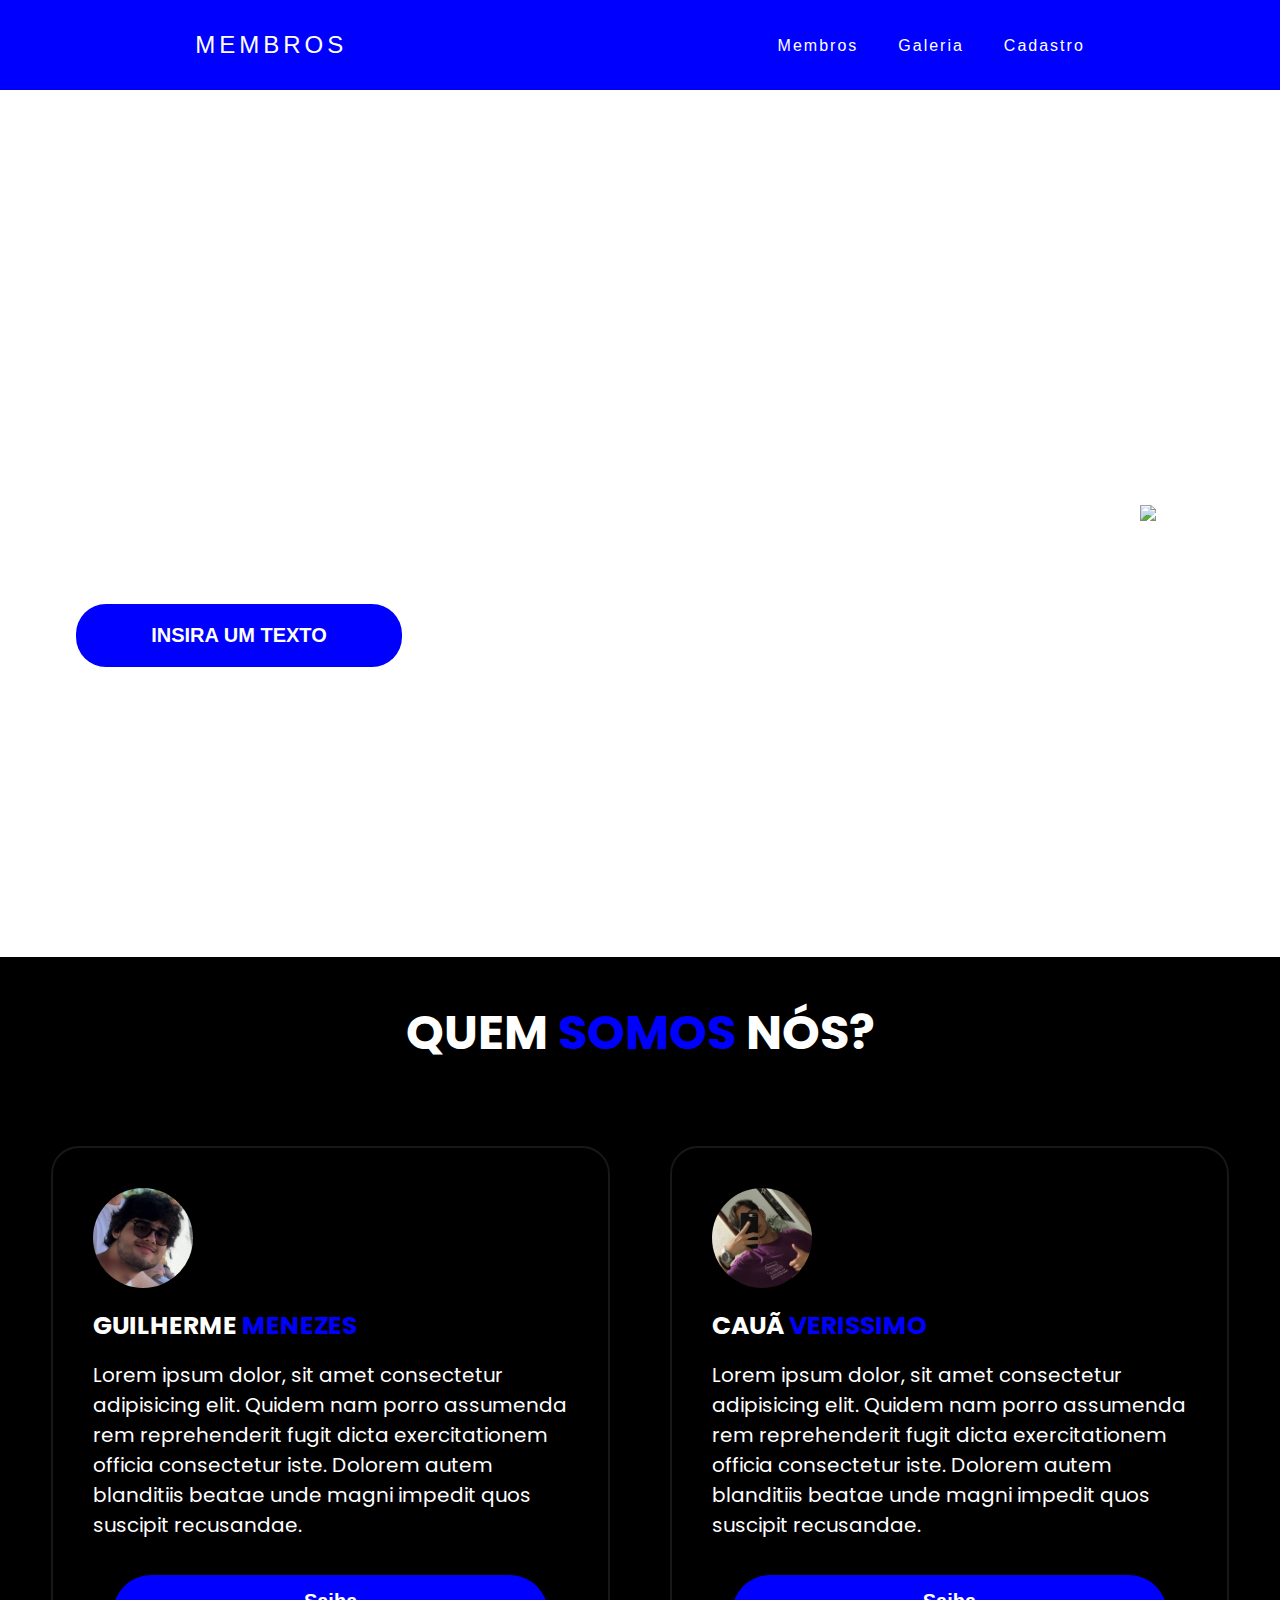
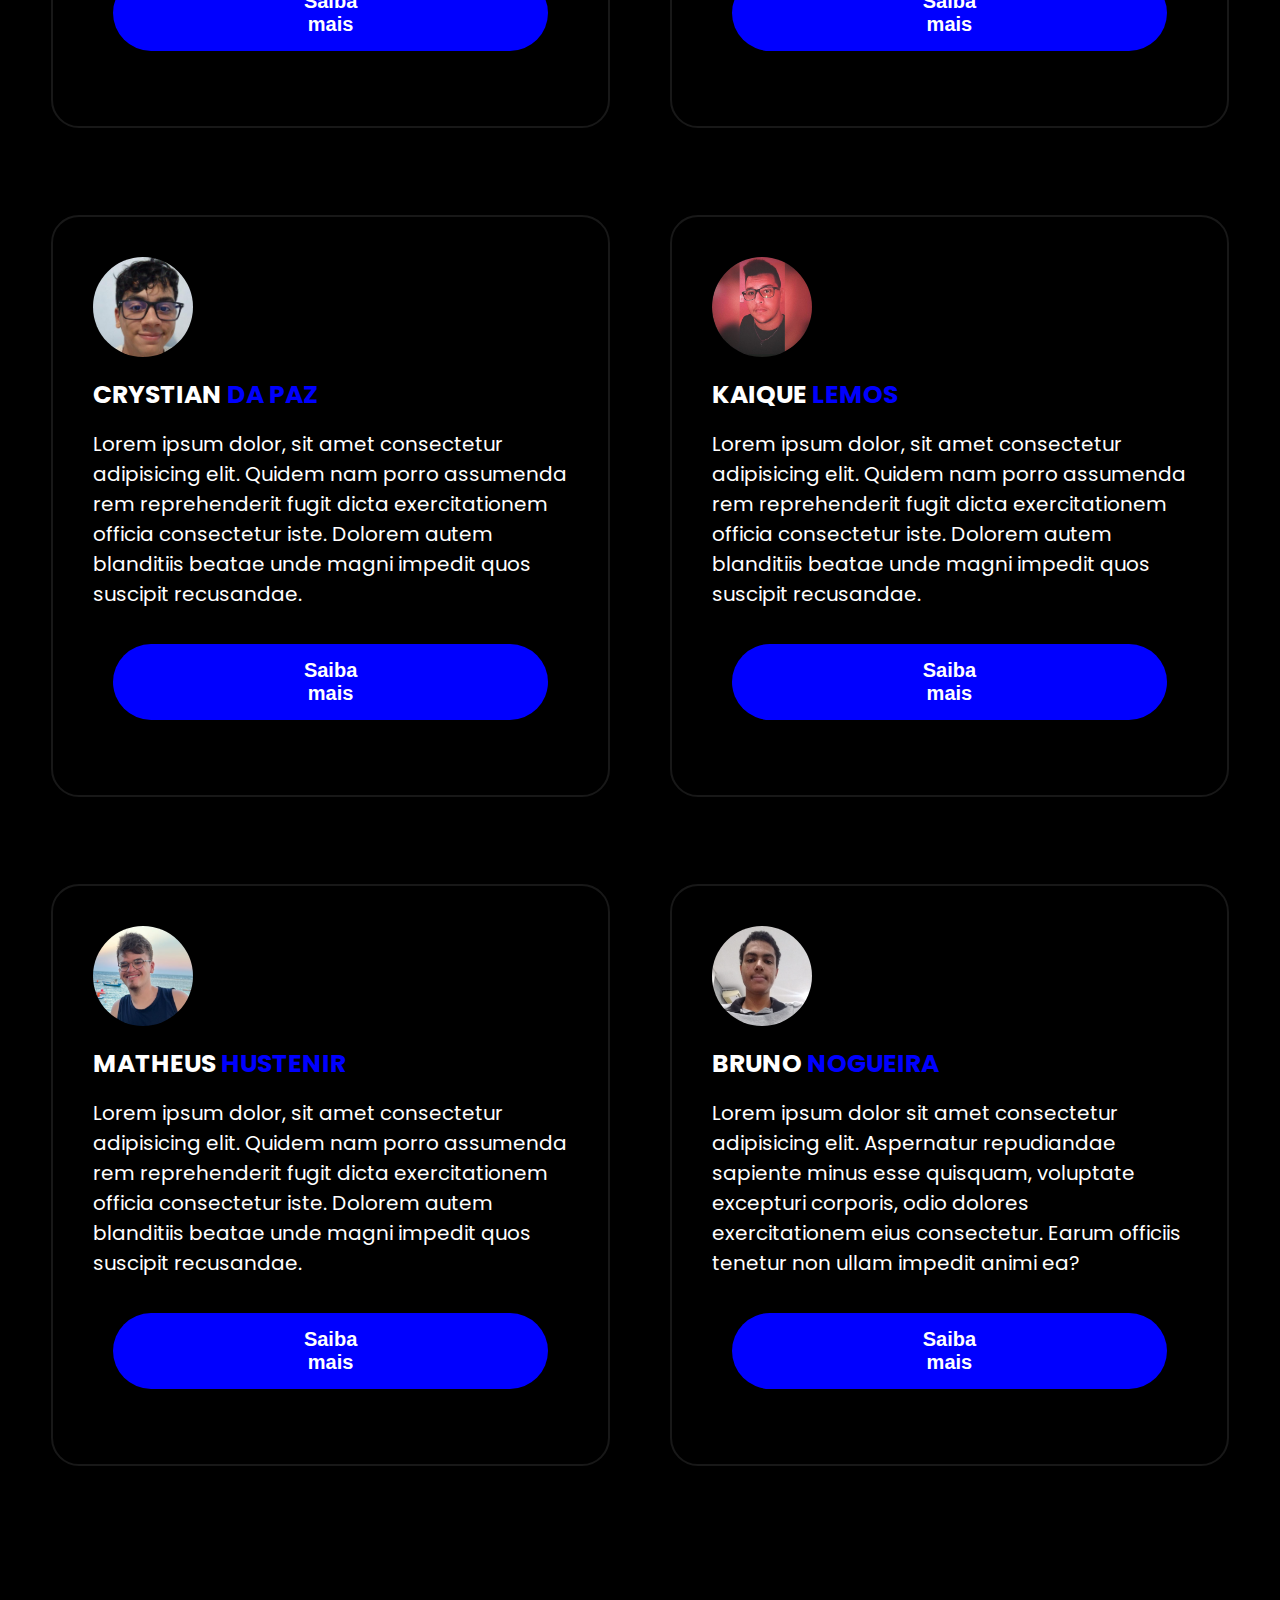
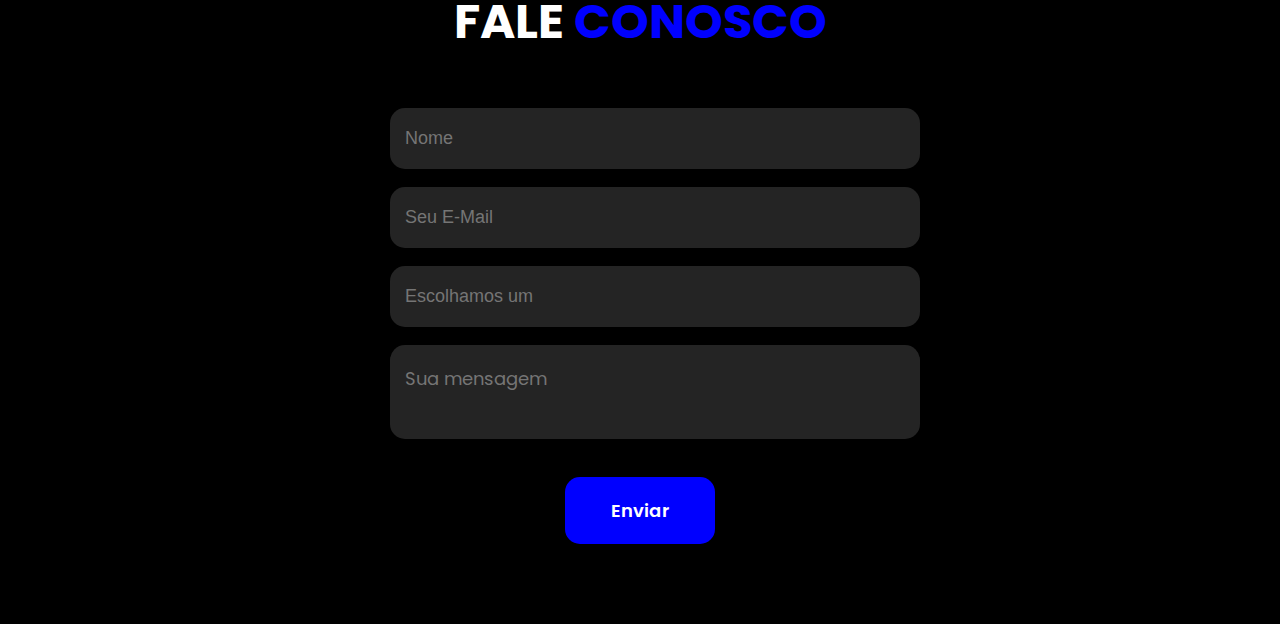
==== index.html @ b0a95fce "Imagens e Página Membros - 12/11" ====
<!DOCTYPE html>
<html lang="en">
<link rel="stylesheet" href="style.css">

<!-- FONTES GOOGLE-->
<link rel="preconnect" href="https://fonts.googleapis.com">
<link rel="preconnect" href="https://fonts.gstatic.com" crossorigin>
<link href="https://fonts.googleapis.com/css2?family=Poppins:ital,wght@0,100;0,200;0,300;0,400;0,500;0,600;0,700;0,800;0,900;1,100;1,200;1,300;1,400;1,500;1,600;1,700;1,800;1,900&display=swap" rel="stylesheet">
<link rel="preconnect" href="https://fonts.googleapis.com">
<link rel="preconnect" href="https://fonts.gstatic.com" crossorigin>
<link href="https://fonts.googleapis.com/css2?family=Oswald:wght@200..700&family=Poppins:ital,wght@0,100;0,200;0,300;0,400;0,500;0,600;0,700;0,800;0,900;1,100;1,200;1,300;1,400;1,500;1,600;1,700;1,800;1,900&display=swap" rel="stylesheet">
<!-- FIM FONTES GOOGLE-->

<!-- ICONES BOOTSTRAP -->
<link rel="stylesheet" href="https://cdn.jsdelivr.net/npm/bootstrap-icons@1.11.3/font/bootstrap-icons.min.css">
<!-- FIM ICONES BOOTSTRAP -->

<head>
    <meta charset="UTF-8">
    <meta name="viewport" content="width=device-width, initial-scale=1.0">
    <title>Nosso Portfólio</title>
</head>
<body>
    <header>
        <nav> 
                <a class="logo" href="index.html">Membros</a>
                <div class="mobile-menu"> 
                    <div class="brg1"></div>
                    <div class="brg2"></div>
                    <div class="brg3"></div>
                </div> <!--mobile-menu-->
                <ul class="nav-list">
                <li><a href="index.html">Membros</a></li>
                <li><a href="galeria.html">Galeria</a></li>
                <li><a href="cadastro.html">Cadastro</a></li> 
        </ul>
        </nav>
    </header>
    <main>
        <section class="topo-do-site">
            <div class="interface">
                <div class="flex">
                    <div class="txt-topo">
                        <h1>SEJA BEM-VINDO<span>!</span></h1>
                        <p>Lorem ipsum dolor sit amet consectetur adipisicing elit. Aperiam tempore dignissimos, quo tenetur eos vitae!</p>
                        <div class="btn-contato">
                            <a href="#">
                                <button>INSIRA UM TEXTO</button>
                            </a>
                        </div> <!--btn-contato-->
                    </div><!--txt-topo-->                  
                    <div class="img-topo">
                        <img src="img/logo.png" alt="vai ser outra coisa"> 
                    </div><!-- img-topo -->
                </div> <!--flex -->
            </div> <!-- interface -->
        </section> <!-- topo-do-site -->

        <section class="quem-somos">
            <div class="interface">
                <h2 class="titulo">QUEM <span>SOMOS</span> NÓS?</h2>
                <div class="flex">
                    <div class="pessoas-box">
                        <img src="img/Menezes.jpeg" alt="Menezes">
                        <h3>GUILHERME <span>MENEZES</span></h3>
                        <p>Lorem ipsum dolor, sit amet consectetur adipisicing elit. Quidem nam porro assumenda rem reprehenderit fugit dicta exercitationem officia consectetur iste. Dolorem autem blanditiis beatae unde magni impedit quos suscipit recusandae.</p>
                        <a href="#">
                            <button> Saiba mais </button>
                        </a>
                    </div> <!--pessoas-box-->

                    <div class="pessoas-box">
                        <img src="img/Cauã.png" alt="Cauã">
                        <h3>CAUÃ <span>VERISSIMO</span></h3>
                        <p>Lorem ipsum dolor, sit amet consectetur adipisicing elit. Quidem nam porro assumenda rem reprehenderit fugit dicta exercitationem officia consectetur iste. Dolorem autem blanditiis beatae unde magni impedit quos suscipit recusandae.</p>
                            <a href="#">
                            <button> Saiba mais </button>
                        </a>
                    </div> <!--pessoas-box-->

                    <div class="pessoas-box">
                        <img src="img/Crystian.jpg" alt="Crys">
                        <h3>CRYSTIAN <span>DA PAZ</span></h3>
                        <p>Lorem ipsum dolor, sit amet consectetur adipisicing elit. Quidem nam porro assumenda rem reprehenderit fugit dicta exercitationem officia consectetur iste. Dolorem autem blanditiis beatae unde magni impedit quos suscipit recusandae.</p>
                        <a href="#">
                            <button id="open-modal"> Saiba mais </button>
                        </a>
                    </div> <!--pessoas-box-->

                    <div class="pessoas-box">
                        <img src="img/Kaique.jpeg" alt="Kaique">
                        <h3>KAIQUE <span>LEMOS</span></h3>
                        <p>Lorem ipsum dolor, sit amet consectetur adipisicing elit. Quidem nam porro assumenda rem reprehenderit fugit dicta exercitationem officia consectetur iste. Dolorem autem blanditiis beatae unde magni impedit quos suscipit recusandae.</p>
                        <a href="#">
                            <button id="open-modal"> Saiba mais </button>
                        </a>
                    </div> <!--pessoas-box-->

                    <div class="pessoas-box">
                        <img src="img/Matheus.png" alt="Matheus">
                        <h3>MATHEUS <span>HUSTENIR</span></h3>
                        <p>Lorem ipsum dolor, sit amet consectetur adipisicing elit. Quidem nam porro assumenda rem reprehenderit fugit dicta exercitationem officia consectetur iste. Dolorem autem blanditiis beatae unde magni impedit quos suscipit recusandae.</p>
                        <a href="#">
                            <button> Saiba mais </button>
                        </a>
                    </div> <!--pessoas-box-->

                    <div class="pessoas-box">
                        <img src="img/Bruno.png" alt="Bruno">
                        <h3>BRUNO <span>NOGUEIRA</span></h3>
                        <p>Lorem ipsum dolor sit amet consectetur adipisicing elit. Aspernatur repudiandae sapiente minus esse quisquam, voluptate excepturi corporis, odio dolores exercitationem eius consectetur. Earum officiis tenetur non ullam impedit animi ea?</p>
                        <a href="#">
                            <button> Saiba mais </button>
                        </a>
                    </div> <!--pessoas-box-->
                </div><!-- flex -->
            </div> <!-- interface -->
        </section> <!-- Quem Somos -->

        <section class="formulario">
            <div class="interface">
                <h2 class="titulo">FALE <span>CONOSCO</span></h2>

                <form action="">
                    <input type="text" name="" id="" placeholder="Nome" required>
                    <input type="text" name="" id="" placeholder="Seu E-Mail" required>
                    <input type="text" name="" id="" placeholder="Escolhamos um">
                    <textarea name="" id="" placeholder="Sua mensagem" required></textarea>
                    <div class="btn-enviar"><input type="submit" value="Enviar"></div>
                </form>
            </div>
        </section>
    </main>
    <script src="script.js" defer></script>
</body>
</html>
---- style.css ----
/* ESTILIZAÇÃO GERAL DO SITE, A SER ALTERADO CONFORME O GRUPO VEJA NECESSIDADE DE ACORDO COM O PROJETO DO FIGMA */

*{
    margin: 0;
    padding: 0;
    font-style: none;
    list-style-type: none;
}

.logo:hover{ /* Só pro efeito do hover não ir na logo*/
    color: white;
    transform: scale(1);
    font-weight: 100;
}

h2.titulo{
    font-family: Poppins;
    color: white;
    font-size: 48px;
    text-align: center;
    padding: 0 0 50px 0;
}

h2.titulo span{
    color: blue;
}


a{
    font-family:'Segoe UI', Tahoma, Geneva, Verdana, sans-serif;
    color: #fff;
    text-decoration: none;
    transition: 0.3s;
    display: inline-block;
}

.btn-contato button{ 
    display: flex;
    align-items:normal;
    margin: 35px 25px;
    padding: 20px 75px; /* Grossura e Largura */
    font-size: 20px;
    font-weight: 600;
    color: white;
    background-color: blue;
    border: 0;
    border-radius: 30px;
    cursor: pointer;
}

a:hover{ /* Hover do botão de cima */
    transform: scale(1.2);
    opacity: 0.95;
    color: red;
    font-weight: 700;
}

a.logo{
    color: white;
    transform: scale(1);
    font-weight: 200;
}

.logo{
    font-size: 24px;
    text-transform: uppercase;
    letter-spacing: 4px;
}

nav {
    display: flex;
    justify-content: space-around;
    align-items: center;
    font-family: system-ui, -apple-system, BlinkMacSystemFont, 'Segoe UI', Roboto, Oxygen, Ubuntu, Cantarell, 'Open Sans', 'Helvetica Neue', sans-serif;
    background: blue;
    height: 10vh;
}

main{
    background: url(img/BG.png) no-repeat center center; /* tenho que achar uma foto melhor pra isso daqui */
    background-size: cover;
    height: 118vh; /* O tamanho tá suave, em monitores maiores mas se não complica */
}

.flex{
    display: flex;
}

/* Especifico da responsabilidade Mobile */

.nav-list{
    list-style: none;
    display: flex;
    justify-content: space-around;
}

.nav-list li{
    letter-spacing: 2px;
    margin-left: 40px;
}

.mobile-menu{
    display: none;
    cursor: pointer;
}

/* Botão para abrir o menu hamburguer em dispositivos mobile */

.mobile-menu div{
    width: 32px;
    height: 2px; /* distanciamento entre as linhas, se achou pouco só mudar para mais, mas cuidado que vai engrossar a linha */
    background: #fff;
    margin: 6px; /* Se voces acharem que ficou muito grosso, só mudar o valor aqui para mais */
    transition: 0.4s;
}

/* Responsividade Mobile, não é necessário mas tá funcionando, recomendo não mexerem se não se garantir */

/* Buscar qual o resolução devemos colocar para ativar o modo mobile, 999px é só uma solução temporária */
@media (max-width: 999px) {
    body{
        overflow-x: hidden;
    }

    .nav-list {
        position: absolute;
        top: 10vh;
        right: 0;
        width: 45vw;
        height: 90vh;
        background: #23232e;
        flex-direction: column;
        align-items: center;
        justify-content: space-around;
        transform: translateX(100%);
        transition: 0.5s ease-in;
    }

    .nav-list li{
        margin-left: 0px;
        opacity: 0;
    }

    .mobile-menu{
        display: block;
    }
}

.nav-list.active {
    transform: translateX(0);
}

/* Efeitos de Transição */

@keyframes navLinkFade {
    from {
      opacity: 0;
      transform: translateX(50px);
    }
    to {
      opacity: 1;
      transform: translateX(0);
    }
  }
  
  .mobile-menu.active .line1 {
    transform: rotate(-45deg) translate(-8px, 8px);
  }
  
  .mobile-menu.active .line2 {
    opacity: 0;
  }
  
  .mobile-menu.active .line3 {
    transform: rotate(45deg) translate(-5px, -7px);
  }

  /* TOPO DO SITE */


section.topo-do-site{
    padding: 255px 4%;
    border-radius: 100%;
    color: white;
    font-family: system-ui, -apple-system, BlinkMacSystemFont, 'Segoe UI', Roboto, Oxygen, Ubuntu, Cantarell, 'Open Sans', 'Helvetica Neue', sans-serif;
    /* font-size: px; */
}

section.topo-do-site .flex{ /* Distanciamento dos elementos */
    align-items: center;
    justify-content: center;
    gap: 400px; /* Aumentar caso os elementos fiquem muito próximos, diminuir caso muito longe*/
}

.topo-do-site h1{
    font-size: 58px;
    color: white;
    line-height: 150px;
    font-family: Oswald;
}

.topo-do-site p{ /* Subtexto da Landing*/
    font-family: Poppins;
    font-size: 23px;
}

.topo-do-site h1 span{ /* Só muda a cor da exclamação */
    font-size: 58px;
    color: white; /* Pode mudar a cor da ultima letra, só trocar aqui*/
    line-height: 150px;
    font-family: Poppins;
}

 .interface{
    max-width: 1280px;
    margin: 0 auto;
} 

/* Estilização quem somos */
section.quem-somos{
    background: black; /* cor do fundo */
    padding: 40px 4%;
}

section.quem-somos .flex{
    gap: 60px;
}

.quem-somos .pessoas-box{
    color: white;
    padding: 40px; /* Ajusta a distancia dos box */
    border-radius: 28px;
    border: 2px solid #ffffff18;
    margin-top: 27px;
    transition: .2s;
    cursor: pointer;
}

.quem-somos .pessoas-box:hover{ /* Hover pessoas (nós) */
    transform: scale(1.05);
    box-shadow: 0 0 20px #ffffff78;
}

.quem-somos .pessoas-box i{ /* Cor dos icones */
    color: blue;
    font-size: 75px;
}

.quem-somos .pessoas-box button{

    display: flex;
    align-items: normal;
    margin: 35px 20px;
    padding: 15px 190px; /* Grossura e Largura /// Se voces quiserem a gente pode tentar dar um jeito de transformar tudo isso aqui em um unico botão */
    font-size: 20px;
    font-weight: 600;
    color: white;
    background-color: blue;
    border: 0;
    border-radius: 50px;
    cursor: pointer;
}

.quem-somos .pessoas-box button:hover{ 
    transform: scale(1);
}

.quem-somos .pessoas-box img{ /* Cor dos icones */
    border-radius: 100%;
    width: 100px;
    height: 100px;
}

.quem-somos .pessoas-box p{ /* Bio */
    font-family: Poppins;
    color: white;
    font-size: 20px;
}

.quem-somos .pessoas-box h3{ /* Nomes */
    font-family: Poppins;
    color: white;
    font-size: 25px;
    margin: 15px 0;  
}

.quem-somos .pessoas-box h3 span{ /* Nomes */
color: blue;
}

.quem-somos .flex{
    display: grid;
    grid-template-columns: 1fr 1fr;
    flex-grow: 1;
    flex-direction: column;
    flex-wrap: wrap;
    align-items:center;
}   

.quem-somos .pessoas-box a:hover{ /* Hover botão saiba mais no quem somos nós */
    transform: scale(1.08);
    opacity: 0.95;
    font-weight: 700;
}

/* FORMULÁRIO */

section.formulario{
    padding: 80px 4%;
    background-color: black;
}

form{
    max-width: 500px;
    margin: 0 auto;
    display: flex;
    justify-content: center;
    flex-direction: column;
    gap: 18px;
}

form input, form textarea{
    width: 100%;
    background-color: #242424;
    border: 0;
    outline: 0;
    padding: 20px 15px;
    border-radius: 15px;
    color: #fff;
    font-size: 18px;
}

form textarea{
    resize: none;
    max-height: 200px;
    font-family: Poppins;
}

form .btn-enviar{
    margin-top: 20px;
    text-align: center;
}

form .placeholder{
    font-family: Poppins;
}

form .btn-enviar input{
    width: 150px;
    background-color: blue;
    font-family: Poppins;
    font-weight: 600;
    cursor: pointer;
}

form .btn-enviar:hover{
    transform: scale(1.22);
    transition: .25s;
}
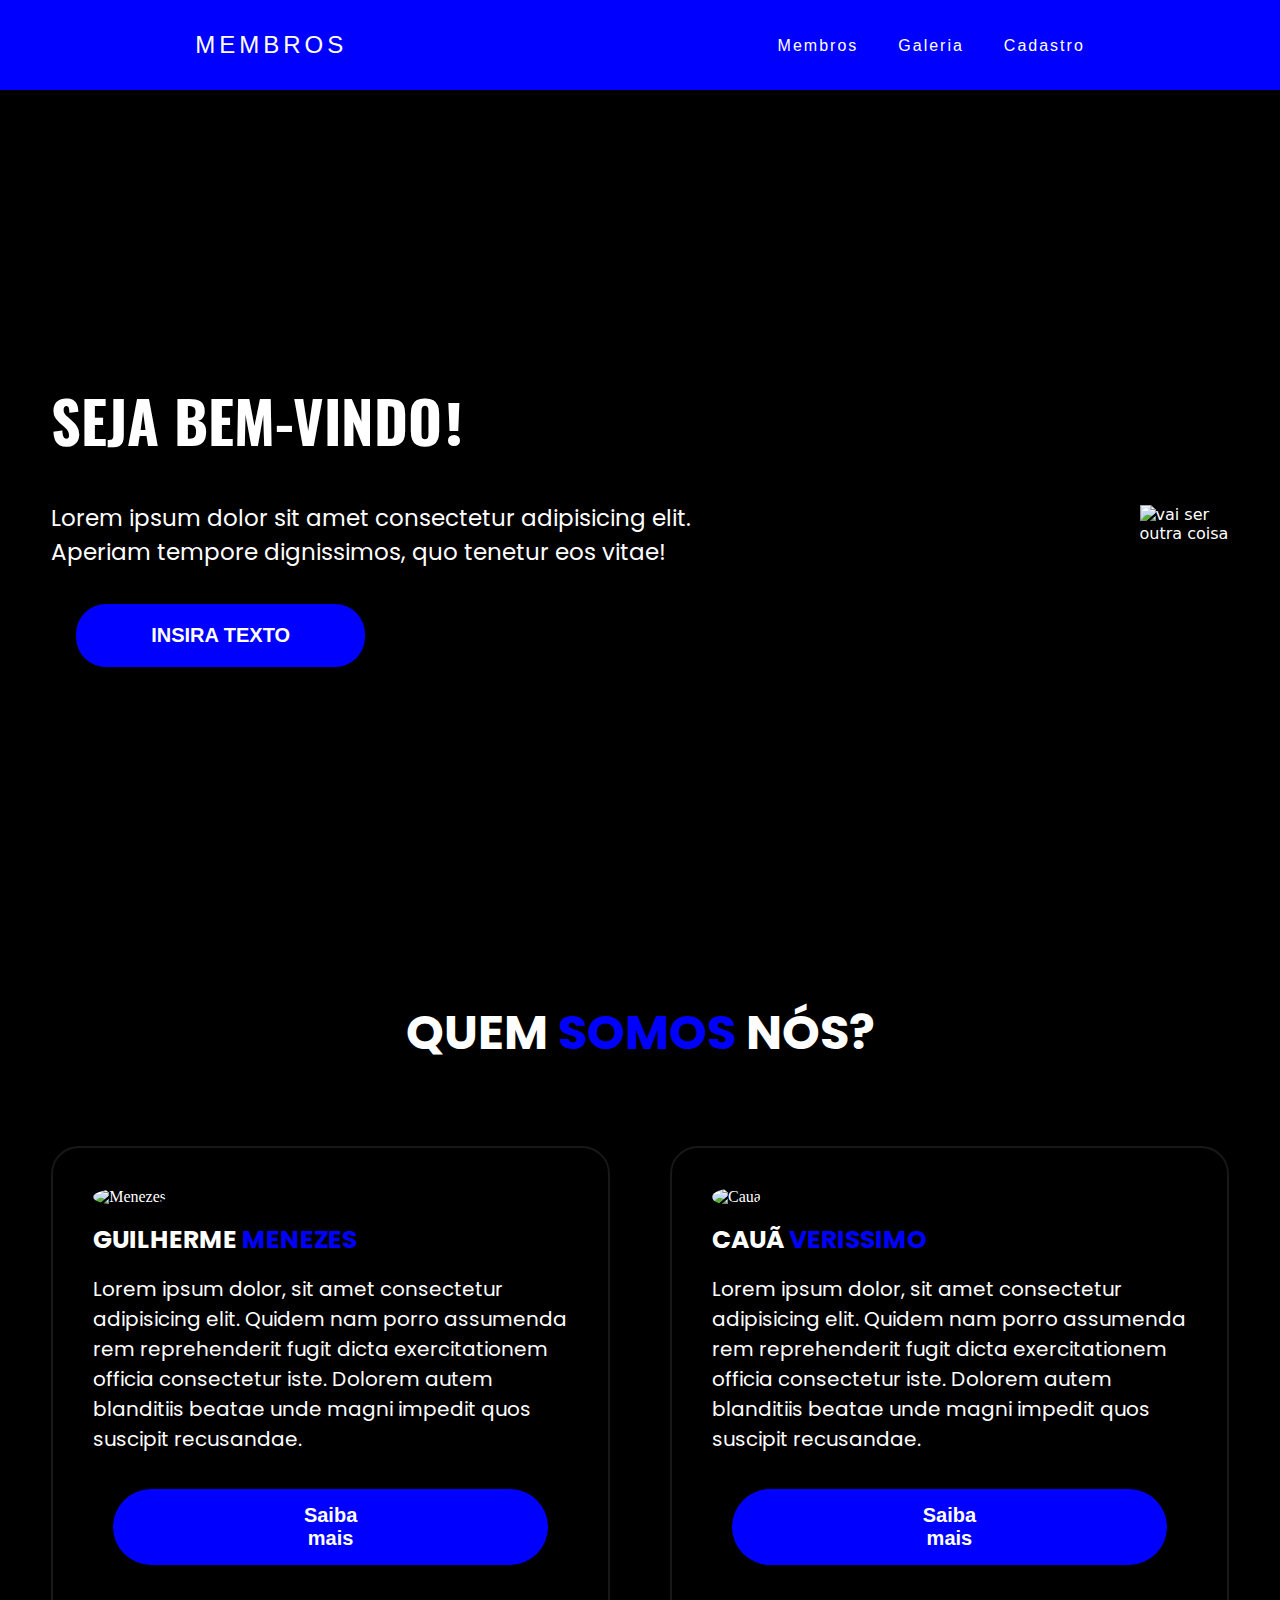
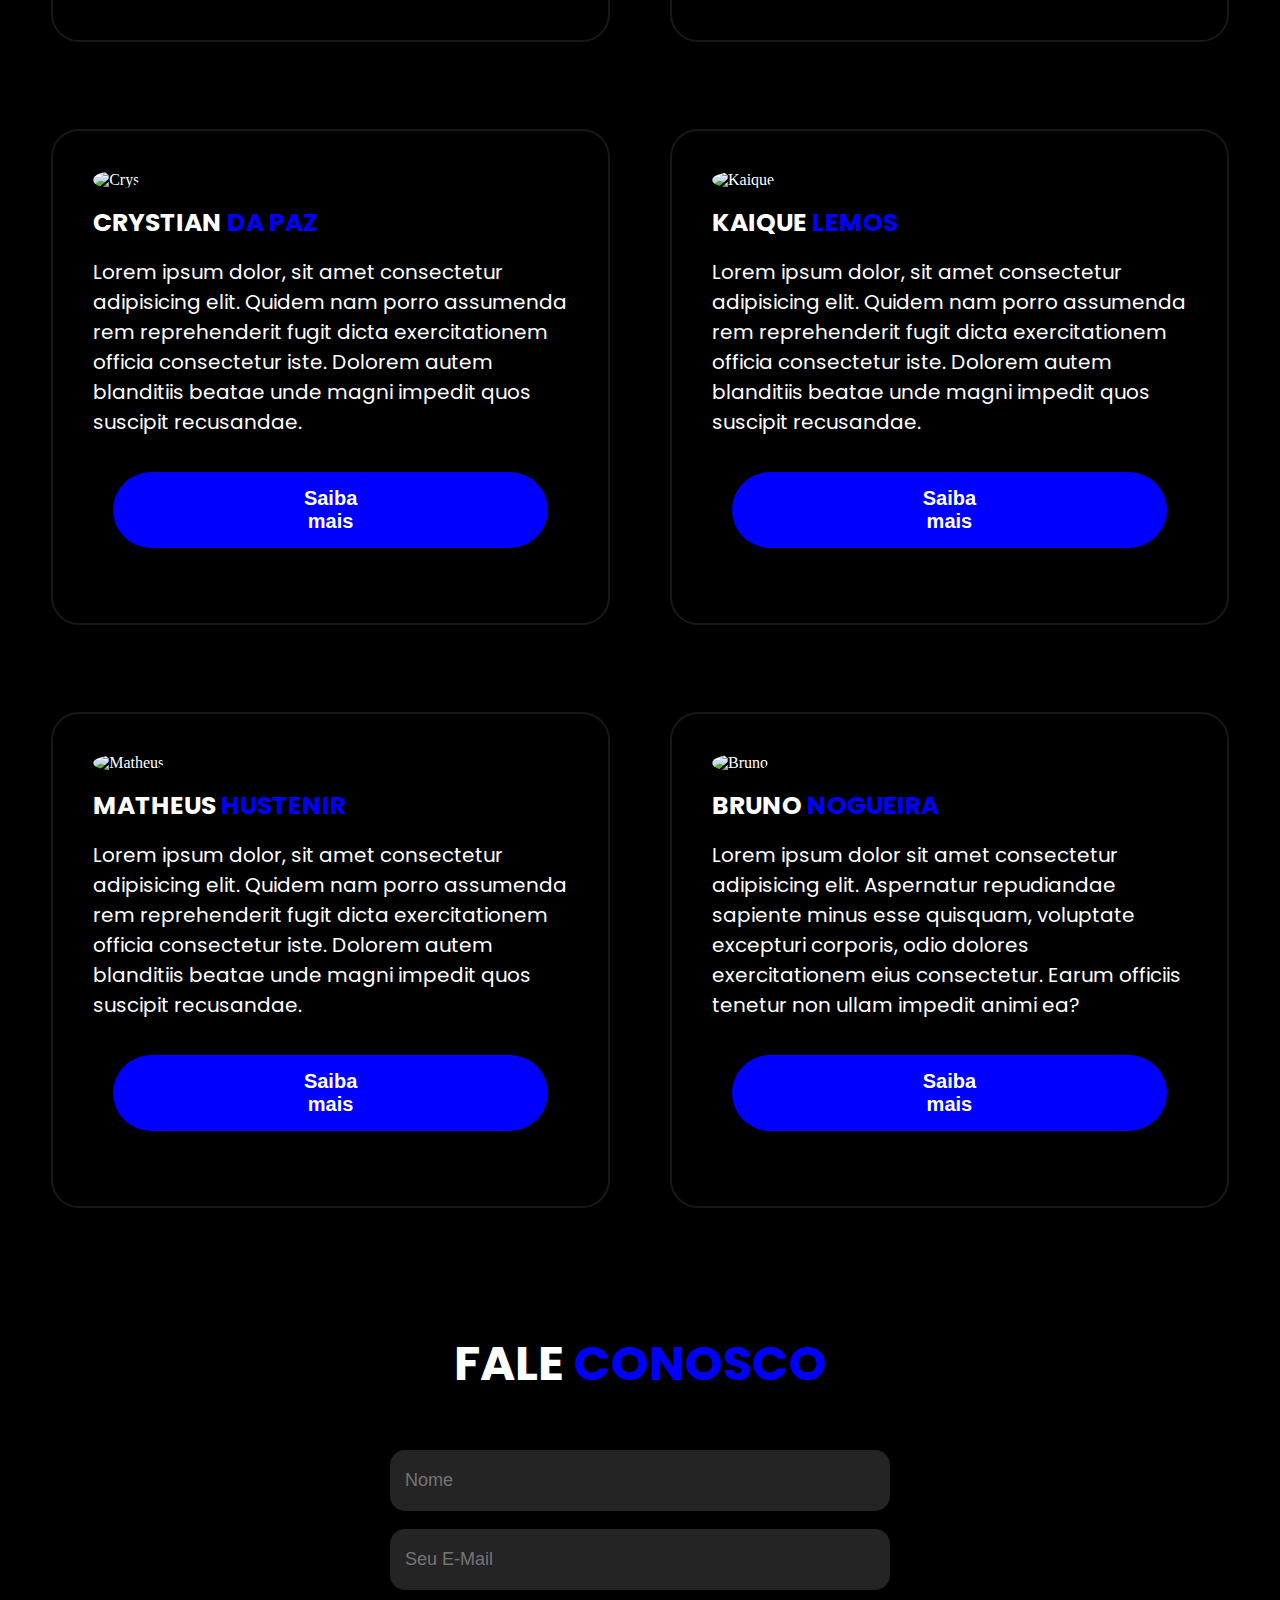
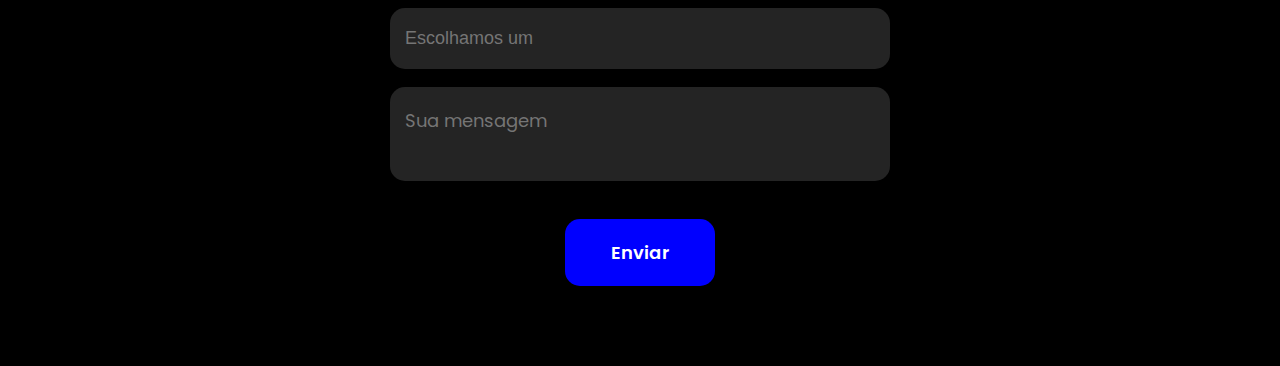
==== commit ae48802a: "Revamp visual Galeria 21/11" ====
--- a/index.html
+++ b/index.html
@@ -44,13 +44,13 @@
                         <h1>SEJA BEM-VINDO<span>!</span></h1>
                         <p>Lorem ipsum dolor sit amet consectetur adipisicing elit. Aperiam tempore dignissimos, quo tenetur eos vitae!</p>
                         <div class="btn-contato">
-                            <a href="#">
-                                <button>INSIRA UM TEXTO</button>
+                            <a href="galeria.html">
+                                <button>INSIRA TEXTO</button>
                             </a>
                         </div> <!--btn-contato-->
                     </div><!--txt-topo-->                  
                     <div class="img-topo">
-                        <img src="img/logo.png" alt="vai ser outra coisa"> 
+                        <img src="img/membros/logo.png" alt="vai ser outra coisa"> 
                     </div><!-- img-topo -->
                 </div> <!--flex -->
             </div> <!-- interface -->
@@ -61,7 +61,7 @@
                 <h2 class="titulo">QUEM <span>SOMOS</span> NÓS?</h2>
                 <div class="flex">
                     <div class="pessoas-box">
-                        <img src="img/Menezes.jpeg" alt="Menezes">
+                        <img src="img/membros/Menezes.jpeg" alt="Menezes">
                         <h3>GUILHERME <span>MENEZES</span></h3>
                         <p>Lorem ipsum dolor, sit amet consectetur adipisicing elit. Quidem nam porro assumenda rem reprehenderit fugit dicta exercitationem officia consectetur iste. Dolorem autem blanditiis beatae unde magni impedit quos suscipit recusandae.</p>
                         <a href="#">
@@ -70,7 +70,7 @@
                     </div> <!--pessoas-box-->
 
                     <div class="pessoas-box">
-                        <img src="img/Cauã.png" alt="Cauã">
+                        <img src="img/membros/Cauã.png" alt="Cauã">
                         <h3>CAUÃ <span>VERISSIMO</span></h3>
                         <p>Lorem ipsum dolor, sit amet consectetur adipisicing elit. Quidem nam porro assumenda rem reprehenderit fugit dicta exercitationem officia consectetur iste. Dolorem autem blanditiis beatae unde magni impedit quos suscipit recusandae.</p>
                             <a href="#">
@@ -79,7 +79,7 @@
                     </div> <!--pessoas-box-->
 
                     <div class="pessoas-box">
-                        <img src="img/Crystian.jpg" alt="Crys">
+                        <img src="img/membros/Crystian.jpg" alt="Crys">
                         <h3>CRYSTIAN <span>DA PAZ</span></h3>
                         <p>Lorem ipsum dolor, sit amet consectetur adipisicing elit. Quidem nam porro assumenda rem reprehenderit fugit dicta exercitationem officia consectetur iste. Dolorem autem blanditiis beatae unde magni impedit quos suscipit recusandae.</p>
                         <a href="#">
@@ -88,7 +88,7 @@
                     </div> <!--pessoas-box-->
 
                     <div class="pessoas-box">
-                        <img src="img/Kaique.jpeg" alt="Kaique">
+                        <img src="img/Membros/Kaique.jpeg" alt="Kaique">
                         <h3>KAIQUE <span>LEMOS</span></h3>
                         <p>Lorem ipsum dolor, sit amet consectetur adipisicing elit. Quidem nam porro assumenda rem reprehenderit fugit dicta exercitationem officia consectetur iste. Dolorem autem blanditiis beatae unde magni impedit quos suscipit recusandae.</p>
                         <a href="#">
@@ -97,7 +97,7 @@
                     </div> <!--pessoas-box-->
 
                     <div class="pessoas-box">
-                        <img src="img/Matheus.png" alt="Matheus">
+                        <img src="img/membros/Matheus.png" alt="Matheus">
                         <h3>MATHEUS <span>HUSTENIR</span></h3>
                         <p>Lorem ipsum dolor, sit amet consectetur adipisicing elit. Quidem nam porro assumenda rem reprehenderit fugit dicta exercitationem officia consectetur iste. Dolorem autem blanditiis beatae unde magni impedit quos suscipit recusandae.</p>
                         <a href="#">
@@ -106,7 +106,7 @@
                     </div> <!--pessoas-box-->
 
                     <div class="pessoas-box">
-                        <img src="img/Bruno.png" alt="Bruno">
+                        <img src="img/Membros/Bruno.png" alt="Bruno">
                         <h3>BRUNO <span>NOGUEIRA</span></h3>
                         <p>Lorem ipsum dolor sit amet consectetur adipisicing elit. Aspernatur repudiandae sapiente minus esse quisquam, voluptate excepturi corporis, odio dolores exercitationem eius consectetur. Earum officiis tenetur non ullam impedit animi ea?</p>
                         <a href="#">
--- a/style.css
+++ b/style.css
@@ -3,6 +3,7 @@
 *{
     margin: 0;
     padding: 0;
+    box-sizing: border-box;
     font-style: none;
     list-style-type: none;
 }
@@ -77,9 +78,9 @@
 }
 
 main{
-    background: url(img/BG.png) no-repeat center center; /* tenho que achar uma foto melhor pra isso daqui */
+    background: url(img/membros/BG.jpg) no-repeat center center; /* tenho que achar uma foto melhor pra isso daqui */
     background-size: cover;
-    height: 118vh; /* O tamanho tá suave, em monitores maiores mas se não complica */
+    object-fit: fill;
 }
 
 .flex{
@@ -356,4 +357,235 @@
 form .btn-enviar:hover{
     transform: scale(1.22);
     transition: .25s;
+}
+
+
+/* CONFIG PAGINA DE GALERIA */
+
+body{
+    background: black;
+  }
+  
+  .header{
+    width: 100%;
+    height: 100vh;
+    display: flex;
+    align-items: center;
+    padding: 2%;
+  }
+  
+  .header .galeria{
+    width: 100%;
+    height: 90vh;
+    display: flex;
+    justify-content: center;
+  }
+  
+  .header .galeria .single-galeria{
+    position: relative;
+    width: 15%;
+    height: 100%;
+    margin: 0 5px;
+    transition: 0.4s;
+  }
+  
+  .header .galeria .single-galeria:hover:first-child{
+    width: 48% !important;
+  }
+  
+  .header .galeria .single-galeria:first-child{
+    width: 15% !important;
+  }
+  
+  .header .galeria .single-galeria:hover{
+    width: 40% !important;
+  }
+  
+  .header .galeria .single-galeria img{
+    width: 100%;
+    height: 100%;
+    object-fit: cover;
+    filter: brightness(20%);
+  }
+  
+  .header .galeria .single-galeria:hover img{
+    width: 100%;
+    height: 100%;
+    object-fit: cover;
+    filter: brightness(100%);
+  }
+  
+  .header .galeria .single-galeria .info{
+    position: absolute;
+    width: 100%;
+    background: linear-gradient(to top, rgba(0,0,0,0.7) 65%, transparent);
+    padding: 16% 8%;
+    bottom: 0;
+  }
+  
+  .header .galeria .single-galeria .info h1{
+    display: none;
+    font-family: Poppins;
+    font-size: 26px;
+    color: white;
+  }
+  
+  .header .galeria .single-galeria:hover .info h1{
+    display: flex;
+    font-family: Poppins;
+    font-size: 16px;
+    color: white;
+  }
+  
+  .header .galeria .single-galeria .info p{
+    display: none;
+    font-family: Poppins;
+    font-size: 12px;
+    line-height: 28px;
+    color: white;
+  }
+  
+  .header .galeria .single-galeria:hover .info p{
+    display: flex;
+    font-family: Poppins;
+    font-size: 12px;
+    line-height: 28px;
+    color: white;
+  }
+
+  .header .galeria .single-galeria .info h4{
+    display: none;
+    font-family: Poppins;
+    font-size: 10px;
+    line-height: 28px;
+    color: white;
+  }
+
+  .header .galeria .single-galeria:hover .info h4{
+    display: flex;
+    font-family: Poppins;
+    font-size: 13px;
+    line-height: 28px;
+    color: white;
+  }
+
+  .header .galeria .single-galeria .info h3{
+    display: none;
+    font-family: Poppins;
+    font-size: 9px;
+    color: white;
+  }
+  
+  .header .galeria .single-galeria:hover .info h3{
+    display: flex;
+    font-size: 26px;
+    color: white;
+  }
+  
+  .header .galeria .single-galeria .info a{
+    display: none;
+    font-family: Poppins;
+    font-size: 12px;
+    line-height: 28px;
+    color: blue;
+    text-decoration: none;
+  
+  }
+  
+  .header .galeria .single-galeria:hover .info a{
+    display: flex;
+    font-family: Poppins;
+    font-size: 12px;
+    line-height: 28px;
+    color: blue;
+    text-decoration: none;
+  
+  }
+  
+  .header .galeria .single-galeria .info a:hover{
+    transform: scale(1);
+    text-decoration: underline;
+    cursor: pointer;
+  }
+  
+  @media screen and (max-width: 764px){
+     
+    .header .galeria{
+      width: 100%;
+      height: 70vh;
+      justify-content: flex-start;
+      overflow-x: scroll;
+    }
+  
+    .header .galeria .single-galeria{
+      min-width: 90% !important;
+      height: 100%;
+      margin: 0 5px;
+      transition: 0.4s;
+    }
+  
+  }
+
+  .header {
+    background-color: black;
+  }
+
+.header span{
+  color: blue;
+}
+
+.header i{
+  color: white;
+  margin: 3px 3px 3px 3px;
+  padding: 80px 0px 0px 80px;
+}
+
+.header .galeria .single-galeria:hover .info i{
+  padding: 0px;
+  color: white;
+}
+
+
+.divisoria{
+  padding-top: 40px;
+  background-color: black;
+}
+
+.divisoria h1{
+  display: flex;
+  align-items: center;
+  justify-content: center;
+  color: white;
+  font-family: Poppins;
+  font-size: 34px;
+}
+
+
+.landing{
+  background: url(img/Galeria/BG-Galeria.png) no-repeat center center; 
+  min-width: 100vh;
+  min-height: 750px;
+  background-size: cover;
+  object-fit: fill;
+}
+
+
+
+.landing h1{
+  display: flex;
+  font-family: Poppins;
+  font-size: 32px;
+  color: white;
+  align-items: center;
+  justify-content: center;
+  padding: 70px;
+}
+
+.landing p{
+  display: flex;
+  align-items: center;
+  justify-content: center;
+  font-size: 18px;
+  font-family: Poppins;
+  color: white;
 }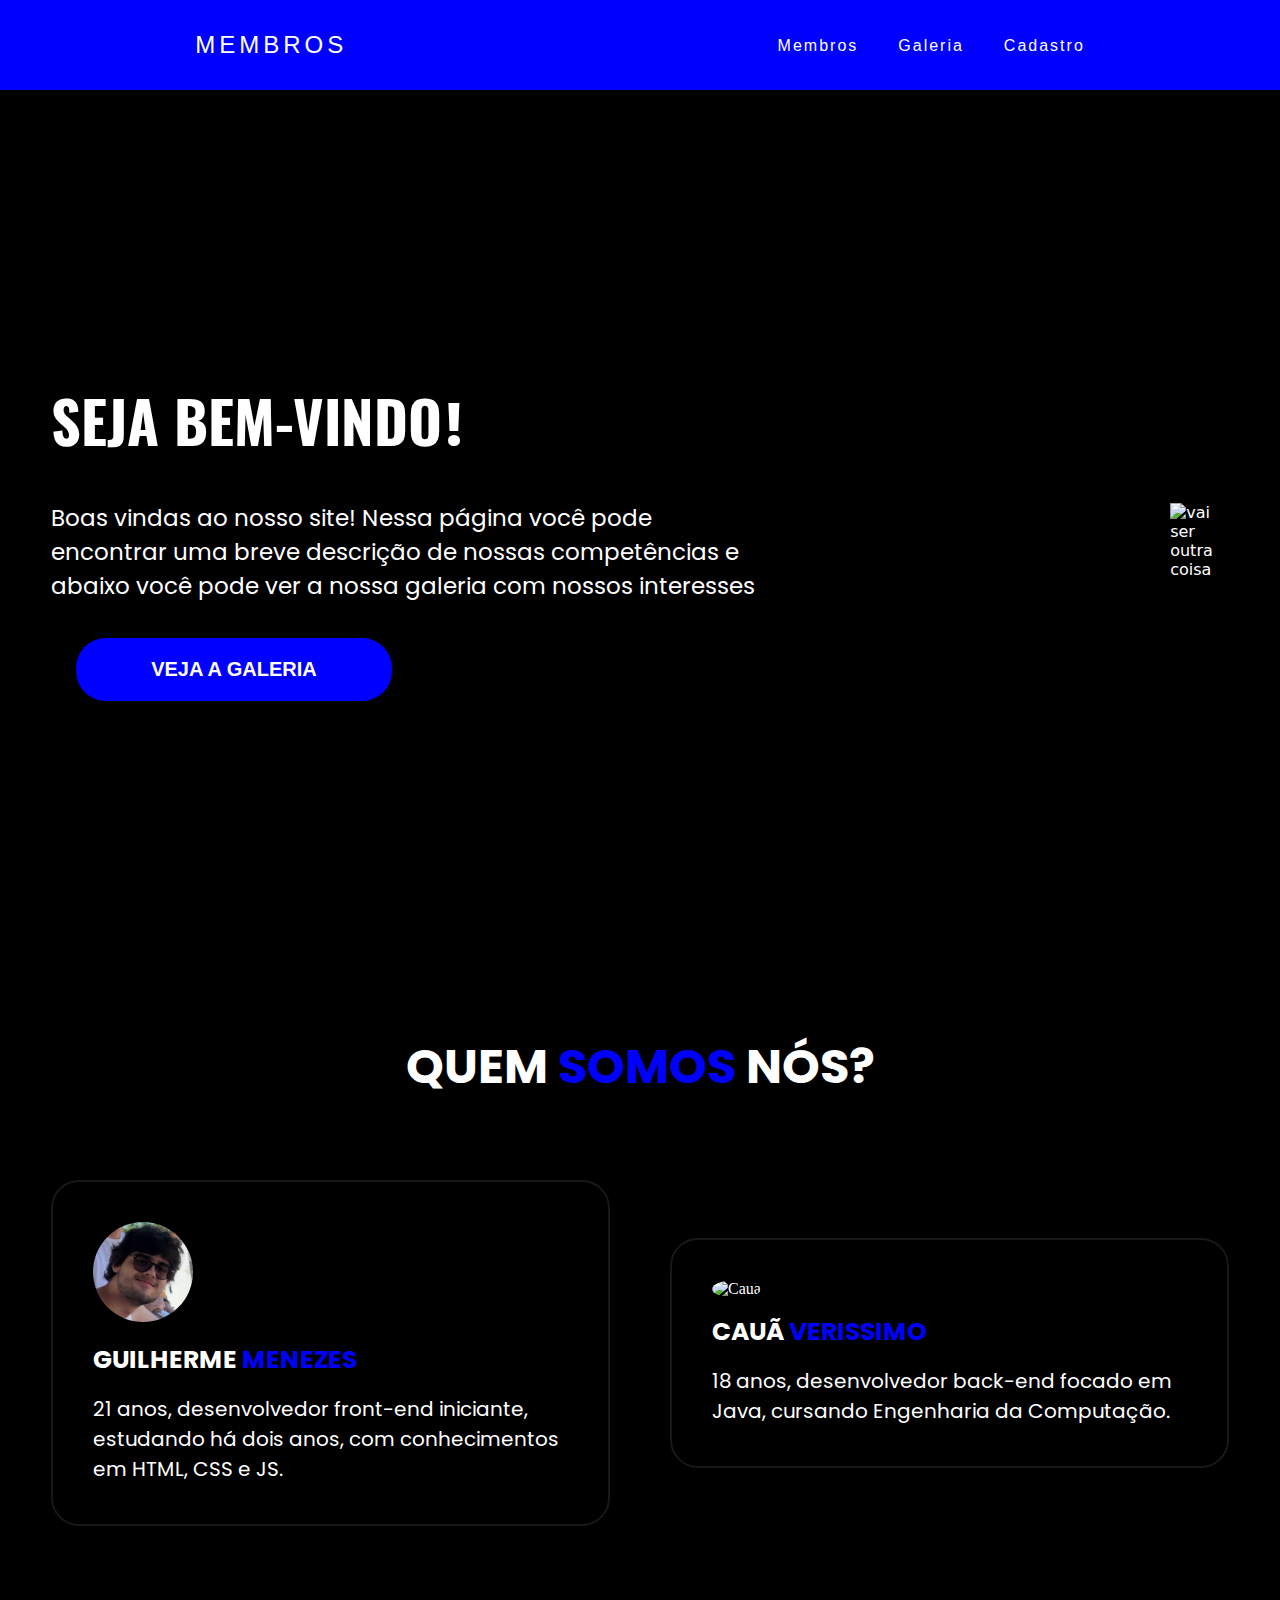
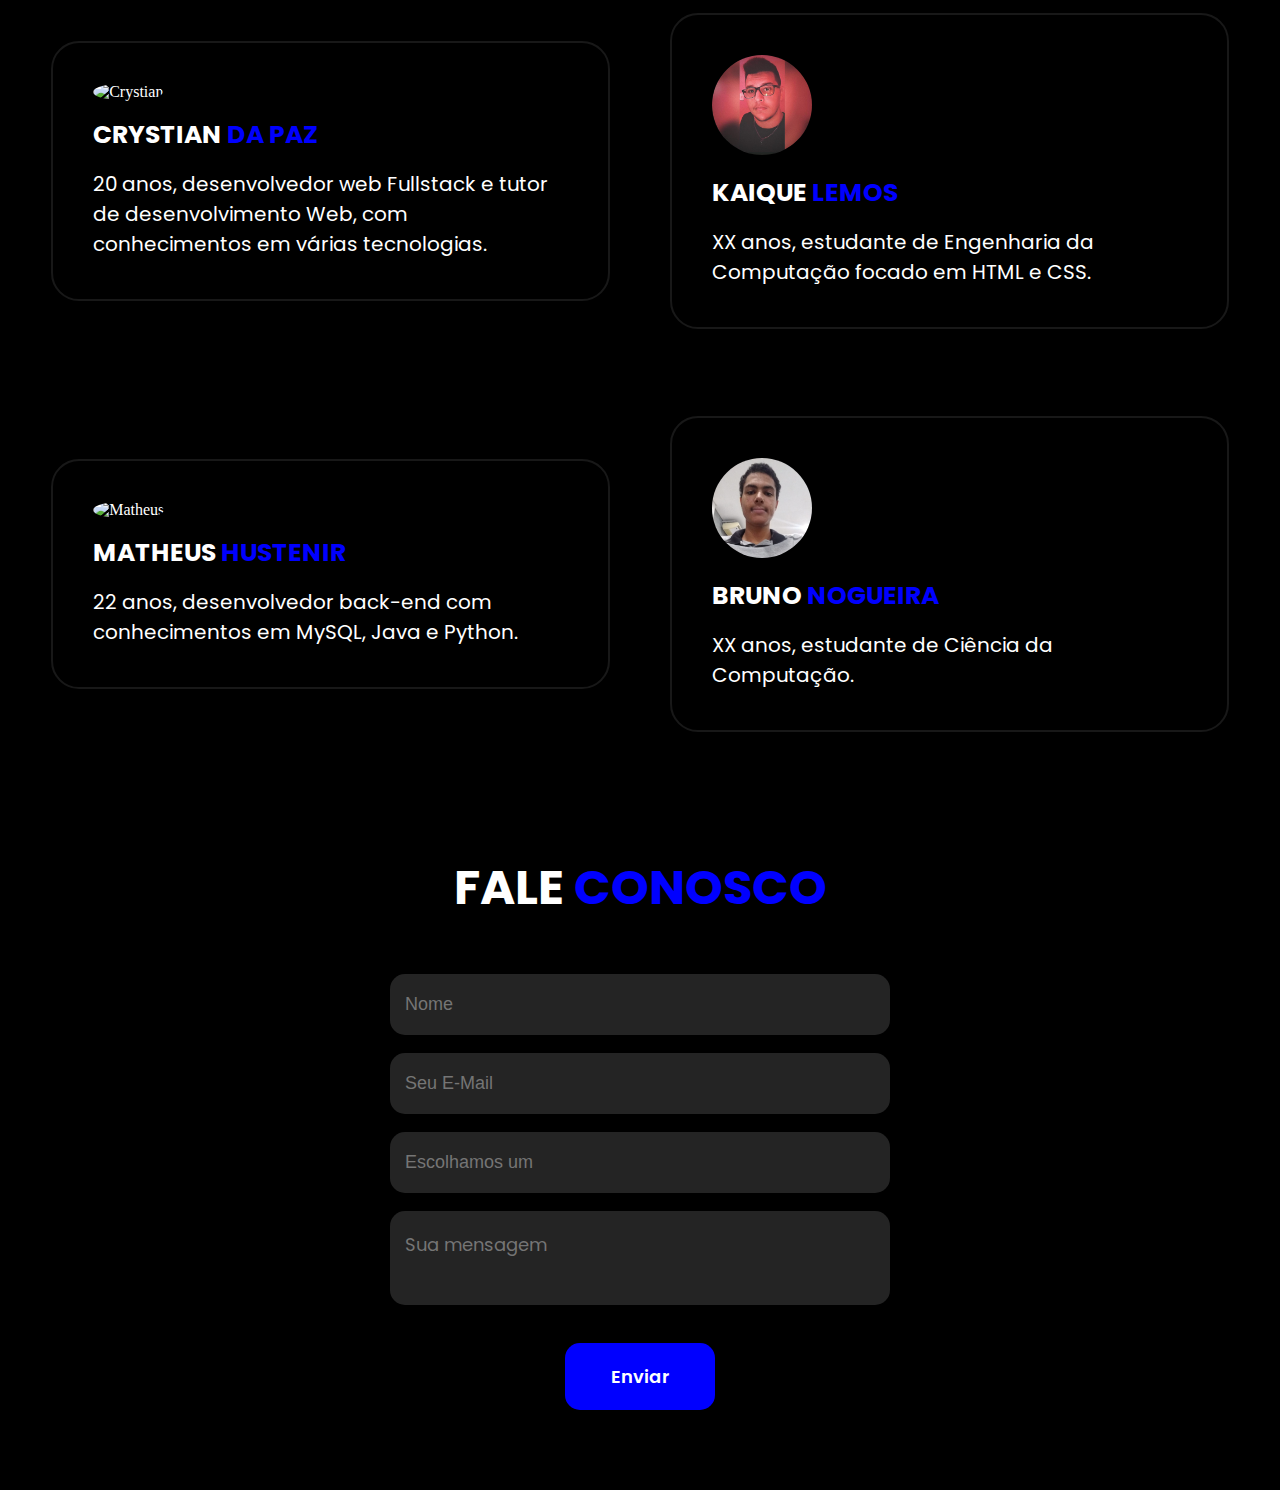
==== commit c6f8d116: "Corrigindo erro de link das paginas" ====
--- a/index.html
+++ b/index.html
@@ -1,136 +1,136 @@
-<!DOCTYPE html>
-<html lang="en">
-<link rel="stylesheet" href="style.css">
-
-<!-- FONTES GOOGLE-->
-<link rel="preconnect" href="https://fonts.googleapis.com">
-<link rel="preconnect" href="https://fonts.gstatic.com" crossorigin>
-<link href="https://fonts.googleapis.com/css2?family=Poppins:ital,wght@0,100;0,200;0,300;0,400;0,500;0,600;0,700;0,800;0,900;1,100;1,200;1,300;1,400;1,500;1,600;1,700;1,800;1,900&display=swap" rel="stylesheet">
-<link rel="preconnect" href="https://fonts.googleapis.com">
-<link rel="preconnect" href="https://fonts.gstatic.com" crossorigin>
-<link href="https://fonts.googleapis.com/css2?family=Oswald:wght@200..700&family=Poppins:ital,wght@0,100;0,200;0,300;0,400;0,500;0,600;0,700;0,800;0,900;1,100;1,200;1,300;1,400;1,500;1,600;1,700;1,800;1,900&display=swap" rel="stylesheet">
-<!-- FIM FONTES GOOGLE-->
-
-<!-- ICONES BOOTSTRAP -->
-<link rel="stylesheet" href="https://cdn.jsdelivr.net/npm/bootstrap-icons@1.11.3/font/bootstrap-icons.min.css">
-<!-- FIM ICONES BOOTSTRAP -->
-
-<head>
-    <meta charset="UTF-8">
-    <meta name="viewport" content="width=device-width, initial-scale=1.0">
-    <title>Nosso Portfólio</title>
-</head>
-<body>
-    <header>
-        <nav> 
-                <a class="logo" href="index.html">Membros</a>
-                <div class="mobile-menu"> 
-                    <div class="brg1"></div>
-                    <div class="brg2"></div>
-                    <div class="brg3"></div>
-                </div> <!--mobile-menu-->
-                <ul class="nav-list">
-                <li><a href="index.html">Membros</a></li>
-                <li><a href="galeria.html">Galeria</a></li>
-                <li><a href="cadastro.html">Cadastro</a></li> 
-        </ul>
-        </nav>
-    </header>
-    <main>
-        <section class="topo-do-site">
-            <div class="interface">
-                <div class="flex">
-                    <div class="txt-topo">
-                        <h1>SEJA BEM-VINDO<span>!</span></h1>
-                        <p>Lorem ipsum dolor sit amet consectetur adipisicing elit. Aperiam tempore dignissimos, quo tenetur eos vitae!</p>
-                        <div class="btn-contato">
-                            <a href="galeria.html">
-                                <button>INSIRA TEXTO</button>
-                            </a>
-                        </div> <!--btn-contato-->
-                    </div><!--txt-topo-->                  
-                    <div class="img-topo">
-                        <img src="img/membros/logo.png" alt="vai ser outra coisa"> 
-                    </div><!-- img-topo -->
-                </div> <!--flex -->
-            </div> <!-- interface -->
-        </section> <!-- topo-do-site -->
-
-        <section class="quem-somos">
-            <div class="interface">
-                <h2 class="titulo">QUEM <span>SOMOS</span> NÓS?</h2>
-                <div class="flex">
-                    <div class="pessoas-box">
-                        <img src="img/membros/Menezes.jpeg" alt="Menezes">
-                        <h3>GUILHERME <span>MENEZES</span></h3>
-                        <p>Lorem ipsum dolor, sit amet consectetur adipisicing elit. Quidem nam porro assumenda rem reprehenderit fugit dicta exercitationem officia consectetur iste. Dolorem autem blanditiis beatae unde magni impedit quos suscipit recusandae.</p>
-                        <a href="#">
-                            <button> Saiba mais </button>
-                        </a>
-                    </div> <!--pessoas-box-->
-
-                    <div class="pessoas-box">
-                        <img src="img/membros/Cauã.png" alt="Cauã">
-                        <h3>CAUÃ <span>VERISSIMO</span></h3>
-                        <p>Lorem ipsum dolor, sit amet consectetur adipisicing elit. Quidem nam porro assumenda rem reprehenderit fugit dicta exercitationem officia consectetur iste. Dolorem autem blanditiis beatae unde magni impedit quos suscipit recusandae.</p>
-                            <a href="#">
-                            <button> Saiba mais </button>
-                        </a>
-                    </div> <!--pessoas-box-->
-
-                    <div class="pessoas-box">
-                        <img src="img/membros/Crystian.jpg" alt="Crys">
-                        <h3>CRYSTIAN <span>DA PAZ</span></h3>
-                        <p>Lorem ipsum dolor, sit amet consectetur adipisicing elit. Quidem nam porro assumenda rem reprehenderit fugit dicta exercitationem officia consectetur iste. Dolorem autem blanditiis beatae unde magni impedit quos suscipit recusandae.</p>
-                        <a href="#">
-                            <button id="open-modal"> Saiba mais </button>
-                        </a>
-                    </div> <!--pessoas-box-->
-
-                    <div class="pessoas-box">
-                        <img src="img/Membros/Kaique.jpeg" alt="Kaique">
-                        <h3>KAIQUE <span>LEMOS</span></h3>
-                        <p>Lorem ipsum dolor, sit amet consectetur adipisicing elit. Quidem nam porro assumenda rem reprehenderit fugit dicta exercitationem officia consectetur iste. Dolorem autem blanditiis beatae unde magni impedit quos suscipit recusandae.</p>
-                        <a href="#">
-                            <button id="open-modal"> Saiba mais </button>
-                        </a>
-                    </div> <!--pessoas-box-->
-
-                    <div class="pessoas-box">
-                        <img src="img/membros/Matheus.png" alt="Matheus">
-                        <h3>MATHEUS <span>HUSTENIR</span></h3>
-                        <p>Lorem ipsum dolor, sit amet consectetur adipisicing elit. Quidem nam porro assumenda rem reprehenderit fugit dicta exercitationem officia consectetur iste. Dolorem autem blanditiis beatae unde magni impedit quos suscipit recusandae.</p>
-                        <a href="#">
-                            <button> Saiba mais </button>
-                        </a>
-                    </div> <!--pessoas-box-->
-
-                    <div class="pessoas-box">
-                        <img src="img/Membros/Bruno.png" alt="Bruno">
-                        <h3>BRUNO <span>NOGUEIRA</span></h3>
-                        <p>Lorem ipsum dolor sit amet consectetur adipisicing elit. Aspernatur repudiandae sapiente minus esse quisquam, voluptate excepturi corporis, odio dolores exercitationem eius consectetur. Earum officiis tenetur non ullam impedit animi ea?</p>
-                        <a href="#">
-                            <button> Saiba mais </button>
-                        </a>
-                    </div> <!--pessoas-box-->
-                </div><!-- flex -->
-            </div> <!-- interface -->
-        </section> <!-- Quem Somos -->
-
-        <section class="formulario">
-            <div class="interface">
-                <h2 class="titulo">FALE <span>CONOSCO</span></h2>
-
-                <form action="">
-                    <input type="text" name="" id="" placeholder="Nome" required>
-                    <input type="text" name="" id="" placeholder="Seu E-Mail" required>
-                    <input type="text" name="" id="" placeholder="Escolhamos um">
-                    <textarea name="" id="" placeholder="Sua mensagem" required></textarea>
-                    <div class="btn-enviar"><input type="submit" value="Enviar"></div>
-                </form>
-            </div>
-        </section>
-    </main>
-    <script src="script.js" defer></script>
-</body>
-</html>
+<!DOCTYPE html>
+<html lang="pt-br">
+<link rel="stylesheet" href="../Public/CSS/style.css">
+<link rel="stylesheet" href="../Public/CSS/dialog.css">
+
+<!-- FONTES GOOGLE-->
+<link rel="preconnect" href="https://fonts.googleapis.com">
+<link rel="preconnect" href="https://fonts.gstatic.com" crossorigin>
+<link href="https://fonts.googleapis.com/css2?family=Poppins:ital,wght@0,100;0,200;0,300;0,400;0,500;0,600;0,700;0,800;0,900;1,100;1,200;1,300;1,400;1,500;1,600;1,700;1,800;1,900&display=swap" rel="stylesheet">
+<link rel="preconnect" href="https://fonts.googleapis.com">
+<link rel="preconnect" href="https://fonts.gstatic.com" crossorigin>
+<link href="https://fonts.googleapis.com/css2?family=Oswald:wght@200..700&family=Poppins:ital,wght@0,100;0,200;0,300;0,400;0,500;0,600;0,700;0,800;0,900;1,100;1,200;1,300;1,400;1,500;1,600;1,700;1,800;1,900&display=swap" rel="stylesheet">
+<!-- FIM FONTES GOOGLE-->
+
+<!-- ICONES BOOTSTRAP -->
+<link rel="stylesheet" href="https://cdn.jsdelivr.net/npm/bootstrap-icons@1.11.3/font/bootstrap-icons.min.css">
+<!-- FIM ICONES BOOTSTRAP -->
+
+<head>
+    <meta charset="UTF-8">
+    <meta name="viewport" content="width=device-width, initial-scale=1.0">
+    <title>Nosso Portfólio</title>
+</head>
+<body>
+    <header>
+        <nav> 
+            <a class="logo" href="./index.html">Membros</a>
+            <div class="mobile-menu"> 
+                <div class="brg1"></div>
+                <div class="brg2"></div>
+                <div class="brg3"></div>
+            </div> <!--mobile-menu-->
+            <ul class="nav-list">
+                <li><a href="./index.html">Membros</a></li>
+                <li><a href="./Views/galeria.html">Galeria</a></li>
+                <li><a href="./Views/cadastro.html">Cadastro</a></li> 
+            </ul>
+        </nav>
+    </header>
+    <main>
+        <section class="topo-do-site">
+            <div class="interface">
+                <div class="flex">
+                    <div class="txt-topo">
+                        <h1>SEJA BEM-VINDO<span>!</span></h1>
+                        <p>Boas vindas ao nosso site! Nessa página você pode encontrar uma breve descrição de nossas competências e abaixo você pode ver a nossa galeria com nossos interesses</p>
+                        <div class="btn-contato">
+                            <a href="galeria.html">
+                                <button>VEJA A GALERIA</button>
+                            </a>
+                        </div> <!--btn-contato-->
+                    </div><!--txt-topo-->                  
+                    <div class="img-topo">
+                        <img src="../img/membros/logo.png" alt="vai ser outra coisa"> 
+                    </div><!-- img-topo -->
+                </div> <!--flex -->
+            </div> <!-- interface -->
+        </section> <!-- topo-do-site -->
+
+        <section class="quem-somos">
+            <div class="interface">
+                <h2 class="titulo">QUEM <span>SOMOS</span> NÓS?</h2>
+                <div class="flex">
+                    <div class="pessoas-box findoutmore" data-person="menezes">
+                        <img src="../img/Membros/Menezes.jpeg" alt="Menezes">
+                        <h3>GUILHERME <span>MENEZES</span></h3>
+                        <p>21 anos, desenvolvedor front-end iniciante, estudando há dois anos, com conhecimentos em HTML, CSS e JS.</p>
+                    </div>
+
+                    <div class="pessoas-box findoutmore" data-person="caua">
+                        <img src="../img/membros/Cauã.png" alt="Cauã">
+                        <h3>CAUÃ <span>VERISSIMO</span></h3>
+                        <p>18 anos, desenvolvedor back-end focado em Java, cursando Engenharia da Computação.</p>
+                    </div>
+
+                    <div class="pessoas-box findoutmore" data-person="crystian">
+                        <img src="../img/membros/Crystian.jpg" alt="Crystian">
+                        <h3>CRYSTIAN <span>DA PAZ</span></h3>
+                        <p>20 anos, desenvolvedor web Fullstack e tutor de desenvolvimento Web, com conhecimentos em várias tecnologias.</p>
+                    </div>
+
+                    <div class="pessoas-box findoutmore" data-person="kaique">
+                        <img src="../img/Membros/Kaique.jpeg" alt="Kaique">
+                        <h3>KAIQUE <span>LEMOS</span></h3>
+                        <p>XX anos, estudante de Engenharia da Computação focado em HTML e CSS.</p>
+                    </div>
+
+                    <div class="pessoas-box findoutmore" data-person="matheus">
+                        <img src="../img/membros/Matheus.png" alt="Matheus">
+                        <h3>MATHEUS <span>HUSTENIR</span></h3>
+                        <p>22 anos, desenvolvedor back-end com conhecimentos em MySQL, Java e Python.</p>
+                    </div>
+
+                    <div class="pessoas-box findoutmore" data-person="bruno">
+                        <img src="../img/Membros/Bruno.png" alt="Bruno">
+                        <h3>BRUNO <span>NOGUEIRA</span></h3>
+                        <p>XX anos, estudante de Ciência da Computação.</p>
+                    </div>
+                </div>
+            </div>
+        </section>
+
+        <section class="formulario">
+            <div class="interface">
+                <h2 class="titulo">FALE <span>CONOSCO</span></h2>
+
+                <form action="">
+                    <input type="text" name="" id="" placeholder="Nome" required>
+                    <input type="text" name="" id="" placeholder="Seu E-Mail" required>
+                    <input type="text" name="" id="" placeholder="Escolhamos um">
+                    <textarea name="" id="" placeholder="Sua mensagem" required></textarea>
+                    <div class="btn-enviar"><input type="submit" value="Enviar"></div>
+                </form>
+            </div>
+        </section>
+    </main>
+
+    <div id="infoModal" class="modal">
+        <div class="modal-content">
+            <span id="closeModal" class="close">&times;</span>
+            <h2 id="nome"></h2>
+            <div class="organization-modal">
+                <img src="../img/icons/Octicons-mark-github.svg" alt="">
+                <p id="github"></p>
+            </div>
+            <div class="organization-modal">
+                <img src="../img/icons/LinkedIn_icon.svg.png" alt="">
+                <p id="linkedin"></p>
+            </div>
+            <p id="curso"></p>
+        </div>
+    </div>
+    <script src="../Controller/NavBarController.js" defer></script>
+    <script src="../Controller/AboutUsController.js"></script>
+</body>
+</html>
--- a/Public/CSS/style.css
+++ b/Public/CSS/style.css
@@ -0,0 +1,592 @@
+/* ESTILIZAÇÃO GERAL DO SITE, A SER ALTERADO CONFORME O GRUPO VEJA NECESSIDADE DE ACORDO COM O PROJETO DO FIGMA */
+
+*{
+    margin: 0;
+    padding: 0;
+    box-sizing: border-box;
+    font-style: none;
+    list-style-type: none;
+}
+
+.logo:hover{ /* Só pro efeito do hover não ir na logo*/
+    color: white;
+    transform: scale(1);
+    font-weight: 100;
+}
+
+h2.titulo{
+    font-family: Poppins;
+    color: white;
+    font-size: 48px;
+    text-align: center;
+    padding: 0 0 50px 0;
+}
+
+h2.titulo span{
+    color: blue;
+}
+
+
+header a{
+    font-family:'Segoe UI', Tahoma, Geneva, Verdana, sans-serif;
+    color: #fff;
+    text-decoration: none;
+    transition: 0.3s;
+    display: inline-block;
+}
+
+.btn-contato button{ 
+    display: flex;
+    align-items:normal;
+    margin: 35px 25px;
+    padding: 20px 75px; /* Grossura e Largura */
+    font-size: 20px;
+    font-weight: 600;
+    color: white;
+    background-color: blue;
+    border: 0;
+    border-radius: 30px;
+    cursor: pointer;
+}
+
+a:hover{ /* Hover do botão de cima */
+    transform: scale(1.2);
+    opacity: 0.95;
+    color: red;
+    font-weight: 700;
+}
+
+a.logo{
+    color: white;
+    transform: scale(1);
+    font-weight: 200;
+}
+
+.logo{
+    font-size: 24px;
+    text-transform: uppercase;
+    letter-spacing: 4px;
+}
+
+nav {
+    display: flex;
+    justify-content: space-around;
+    align-items: center;
+    font-family: system-ui, -apple-system, BlinkMacSystemFont, 'Segoe UI', Roboto, Oxygen, Ubuntu, Cantarell, 'Open Sans', 'Helvetica Neue', sans-serif;
+    background: blue;
+    height: 10vh;
+}
+
+main{
+    background: url(/img/Membros/BG.jpg) no-repeat center center; /* tenho que achar uma foto melhor pra isso daqui */
+    background-size: cover;
+    object-fit: fill;
+}
+
+.flex{
+    display: flex;
+}
+
+/* Especifico da responsabilidade Mobile */
+
+.nav-list{
+    list-style: none;
+    display: flex;
+    justify-content: space-around;
+}
+
+.nav-list li{
+    letter-spacing: 2px;
+    margin-left: 40px;
+}
+
+.mobile-menu{
+    display: none;
+    cursor: pointer;
+}
+
+/* Botão para abrir o menu hamburguer em dispositivos mobile */
+
+.mobile-menu div{
+    width: 32px;
+    height: 2px; /* distanciamento entre as linhas, se achou pouco só mudar para mais, mas cuidado que vai engrossar a linha */
+    background: #fff;
+    margin: 6px; /* Se voces acharem que ficou muito grosso, só mudar o valor aqui para mais */
+    transition: 0.4s;
+}
+/* Responsividade Mobile
+
+/* Buscar qual o resolução devemos colocar para ativar o modo mobile, 999px é só uma solução temporária */
+@media (max-width: 999px) {
+    body{
+        overflow-x: hidden;
+    }
+
+    .nav-list {
+        position: absolute;
+        top: 10vh;
+        right: 0;
+        width: 45vw;
+        height: 90vh;
+        background: #23232e;
+        flex-direction: column;
+        align-items: center;
+        justify-content: space-around;
+        transform: translateX(100%);
+        transition: 0.5s ease-in;
+    }
+
+    .nav-list li{
+        margin-left: 0px;
+        opacity: 0;
+    }
+
+    .mobile-menu{
+        display: block;
+    }
+}
+
+.nav-list.active {
+    transform: translateX(0);
+}
+
+/* Efeitos de Transição */
+
+@keyframes navLinkFade {
+    from {
+      opacity: 0;
+      transform: translateX(50px);
+    }
+    to {
+      opacity: 1;
+      transform: translateX(0);
+    }
+  }
+  
+  .mobile-menu.active .line1 {
+    transform: rotate(-45deg) translate(-8px, 8px);
+  }
+  
+  .mobile-menu.active .line2 {
+    opacity: 0;
+  }
+  
+  .mobile-menu.active .line3 {
+    transform: rotate(45deg) translate(-5px, -7px);
+  }
+
+  /* TOPO DO SITE */
+
+
+section.topo-do-site{
+    padding: 255px 4%;
+    border-radius: 100%;
+    color: white;
+    font-family: system-ui, -apple-system, BlinkMacSystemFont, 'Segoe UI', Roboto, Oxygen, Ubuntu, Cantarell, 'Open Sans', 'Helvetica Neue', sans-serif;
+    /* font-size: px; */
+}
+
+section.topo-do-site .flex{ /* Distanciamento dos elementos */
+    align-items: center;
+    justify-content: center;
+    gap: 400px; /* Aumentar caso os elementos fiquem muito próximos, diminuir caso muito longe*/
+}
+
+.topo-do-site h1{
+    font-size: 58px;
+    color: white;
+    line-height: 150px;
+    font-family: Oswald;
+}
+
+.topo-do-site p{ /* Subtexto da Landing*/
+    font-family: Poppins;
+    font-size: 23px;
+}
+
+.topo-do-site h1 span{ /* Só muda a cor da exclamação */
+    font-size: 58px;
+    color: white; /* Pode mudar a cor da ultima letra, só trocar aqui*/
+    line-height: 150px;
+    font-family: Poppins;
+}
+
+ .interface{
+    max-width: 1280px;
+    margin: 0 auto;
+} 
+
+/* Estilização quem somos */
+section.quem-somos{
+    background: black; /* cor do fundo */
+    padding: 40px 4%;
+}
+
+section.quem-somos .flex{
+    gap: 60px;
+}
+
+.quem-somos .pessoas-box{
+    color: white;
+    cursor: pointer;
+    padding: 40px; /* Ajusta a distancia dos box */
+    border-radius: 28px;
+    border: 2px solid #ffffff18;
+    margin-top: 27px;
+    transition: .2s;
+    cursor: pointer;
+}
+
+.quem-somos .pessoas-box:hover{ /* Hover pessoas (nós) */
+    transform: scale(1.05);
+    box-shadow: 0 0 20px #ffffff78;
+}
+
+.quem-somos .pessoas-box i{ /* Cor dos icones */
+    color: blue;
+    font-size: 75px;
+}
+
+.quem-somos .pessoas-box button{
+
+    display: flex;
+    align-items: normal;
+    margin: 35px 20px;
+    padding: 15px 190px; /* Grossura e Largura /// Se voces quiserem a gente pode tentar dar um jeito de transformar tudo isso aqui em um unico botão */
+    font-size: 20px;
+    font-weight: 600;
+    color: white;
+    background-color: blue;
+    border: 0;
+    border-radius: 50px;
+    cursor: pointer;
+}
+
+.quem-somos .pessoas-box button:hover{ 
+    transform: scale(1);
+}
+
+.quem-somos .pessoas-box img{ /* Cor dos icones */
+    border-radius: 100%;
+    width: 100px;
+    height: 100px;
+}
+
+.quem-somos .pessoas-box p{ /* Bio */
+    font-family: Poppins;
+    color: white;
+    font-size: 20px;
+}
+
+.quem-somos .pessoas-box h3{ /* Nomes */
+    font-family: Poppins;
+    color: white;
+    font-size: 25px;
+    margin: 15px 0;  
+}
+
+.quem-somos .pessoas-box h3 span{ /* Nomes */
+color: blue;
+}
+
+.quem-somos .flex{
+    display: grid;
+    grid-template-columns: 1fr 1fr;
+    flex-grow: 1;
+    flex-direction: column;
+    flex-wrap: wrap;
+    align-items:center;
+}   
+
+.quem-somos .pessoas-box a:hover{ /* Hover botão saiba mais no quem somos nós */
+    transform: scale(1.08);
+    opacity: 0.95;
+    font-weight: 700;
+}
+
+/* FORMULÁRIO */
+
+section.formulario{
+    padding: 80px 4%;
+    background-color: black;
+}
+
+form{
+    max-width: 500px;
+    margin: 0 auto;
+    display: flex;
+    justify-content: center;
+    flex-direction: column;
+    gap: 18px;
+}
+
+form input, form textarea{
+    width: 100%;
+    background-color: #242424;
+    border: 0;
+    outline: 0;
+    padding: 20px 15px;
+    border-radius: 15px;
+    color: #fff;
+    font-size: 18px;
+}
+
+form textarea{
+    resize: none;
+    max-height: 200px;
+    font-family: Poppins;
+}
+
+form .btn-enviar{
+    margin-top: 20px;
+    text-align: center;
+}
+
+form .placeholder{
+    font-family: Poppins;
+}
+
+form .btn-enviar input{
+    width: 150px;
+    background-color: blue;
+    font-family: Poppins;
+    font-weight: 600;
+    cursor: pointer;
+}
+
+form .btn-enviar:hover{
+    transform: scale(1.22);
+    transition: .25s;
+}
+
+
+/* CONFIG PAGINA DE GALERIA */
+
+body{
+    background: black;
+  }
+  
+  .header{
+    width: 100%;
+    height: 100vh;
+    display: flex;
+    align-items: center;
+    padding: 2%;
+  }
+  
+  .header .galeria{
+    width: 100%;
+    height: 90vh;
+    display: flex;
+    justify-content: center;
+  }
+  
+  .header .galeria .single-galeria{
+    position: relative;
+    width: 15%;
+    height: 100%;
+    margin: 0 5px;
+    transition: 0.4s;
+  }
+  
+  .header .galeria .single-galeria:hover:first-child{
+    width: 48% !important;
+  }
+  
+  .header .galeria .single-galeria:first-child{
+    width: 15% !important;
+  }
+  
+  .header .galeria .single-galeria:hover{
+    width: 40% !important;
+  }
+  
+  .header .galeria .single-galeria img{
+    width: 100%;
+    height: 100%;
+    object-fit: cover;
+    filter: brightness(20%);
+  }
+  
+  .header .galeria .single-galeria:hover img{
+    width: 100%;
+    height: 100%;
+    object-fit: cover;
+    filter: brightness(100%);
+  }
+  
+  .header .galeria .single-galeria .info{
+    position: absolute;
+    width: 100%;
+    background: linear-gradient(to top, rgba(0,0,0,0.7) 65%, transparent);
+    padding: 16% 8%;
+    bottom: 0;
+  }
+  
+  .header .galeria .single-galeria .info h1{
+    display: none;
+    font-family: Poppins;
+    font-size: 26px;
+    color: white;
+  }
+  
+  .header .galeria .single-galeria:hover .info h1{
+    display: flex;
+    font-family: Poppins;
+    font-size: 16px;
+    color: white;
+  }
+  
+  .header .galeria .single-galeria .info p{
+    display: none;
+    font-family: Poppins;
+    font-size: 12px;
+    line-height: 28px;
+    color: white;
+  }
+  
+  .header .galeria .single-galeria:hover .info p{
+    display: flex;
+    font-family: Poppins;
+    font-size: 12px;
+    line-height: 28px;
+    color: white;
+  }
+
+  .header .galeria .single-galeria .info h4{
+    display: none;
+    font-family: Poppins;
+    font-size: 10px;
+    line-height: 28px;
+    color: white;
+  }
+
+  .header .galeria .single-galeria:hover .info h4{
+    display: flex;
+    font-family: Poppins;
+    font-size: 13px;
+    line-height: 28px;
+    color: white;
+  }
+
+  .header .galeria .single-galeria .info h3{
+    display: none;
+    font-family: Poppins;
+    font-size: 9px;
+    color: white;
+  }
+  
+  .header .galeria .single-galeria:hover .info h3{
+    display: flex;
+    font-size: 26px;
+    color: white;
+  }
+  
+  .header .galeria .single-galeria .info a{
+    display: none;
+    font-family: Poppins;
+    font-size: 12px;
+    line-height: 28px;
+    color: blue;
+    text-decoration: none;
+  
+  }
+  
+  .header .galeria .single-galeria:hover .info a{
+    display: flex;
+    font-family: Poppins;
+    font-size: 12px;
+    line-height: 28px;
+    color: blue;
+    text-decoration: none;
+  
+  }
+  
+  .header .galeria .single-galeria .info a:hover{
+    transform: scale(1);
+    text-decoration: underline;
+    cursor: pointer;
+  }
+  
+  @media screen and (max-width: 764px){
+     
+    .header .galeria{
+      width: 100%;
+      height: 70vh;
+      justify-content: flex-start;
+      overflow-x: scroll;
+    }
+  
+    .header .galeria .single-galeria{
+      min-width: 90% !important;
+      height: 100%;
+      margin: 0 5px;
+      transition: 0.4s;
+    }
+  
+  }
+
+  .header {
+    background-color: black;
+  }
+
+.header span{
+  color: blue;
+}
+
+.header i{
+  color: white;
+  margin: 3px 3px 3px 3px;
+  padding: 80px 0px 0px 80px;
+}
+
+.header .galeria .single-galeria:hover .info i{
+  padding: 0px;
+  color: white;
+}
+
+
+.divisoria{
+  padding-top: 40px;
+  background-color: black;
+}
+
+.divisoria h1{
+  display: flex;
+  align-items: center;
+  justify-content: center;
+  color: white;
+  font-family: Poppins;
+  font-size: 34px;
+}
+
+
+.landing{
+  background: url(/img/Galeria/BG-Galeria.png) no-repeat center center; 
+  min-width: 100vh;
+  min-height: 750px;
+  background-size: cover;
+  object-fit: fill;
+}
+
+
+
+.landing h1{
+  display: flex;
+  font-family: Poppins;
+  font-size: 32px;
+  color: white;
+  align-items: center;
+  justify-content: center;
+  padding: 70px;
+}
+
+.landing p{
+  display: flex;
+  align-items: center;
+  justify-content: center;
+  font-size: 18px;
+  font-family: Poppins;
+  color: white;
+  margin-left: 5%;
+}
--- a/Public/CSS/dialog.css
+++ b/Public/CSS/dialog.css
@@ -0,0 +1,78 @@
+.modal {
+    display: none; 
+    position: fixed;
+    z-index: 1;
+    left: 0;
+    top: 0;
+    width: 100%;
+    height: 100%;
+    background-color: rgb(0,0,0);
+    background-color: rgba(0,0,0,0.4); 
+    padding-top: 60px;
+}
+
+.modal-content {
+    display: flex;
+    flex-direction: column;
+    gap: 1rem;
+    border-radius: 1rem;
+    background-color: #fefefe;
+    margin: 5% auto;
+    padding: 20px;
+    border: 1px solid #888;
+    width: 22rem;
+    height: 27rem;
+    max-width: 500px;
+    color: black;
+}
+
+.modal-content h2{
+    display: flex;
+    justify-content: center;
+    align-items: center;
+    margin-bottom: 1rem;
+    font-family: Poppins;
+}
+.organization-modal {
+    display: flex;
+    flex-direction: row;
+    gap: 0.5rem;
+    align-items: center;
+    color: black;
+}
+
+.organization-modal a {
+    display: flex;
+    align-items: center;
+    flex-direction: row;
+    color: black;
+    font-size: 0.8rem;
+}
+
+.modal-content p {
+    font-size: 1rem;
+}
+
+.modal-content img{
+    display: flex;
+    width: 2rem;
+    height: 2rem;
+}
+.close {
+    color: #aaa;
+    float: right;
+    font-size: 28px;
+    font-weight: bold;
+}
+
+.close:hover,
+.close:focus {
+    color: black;
+    text-decoration: none;
+    cursor: pointer;
+}
+
+p{
+    font-family: Poppins;
+    font-size: 1rem;
+}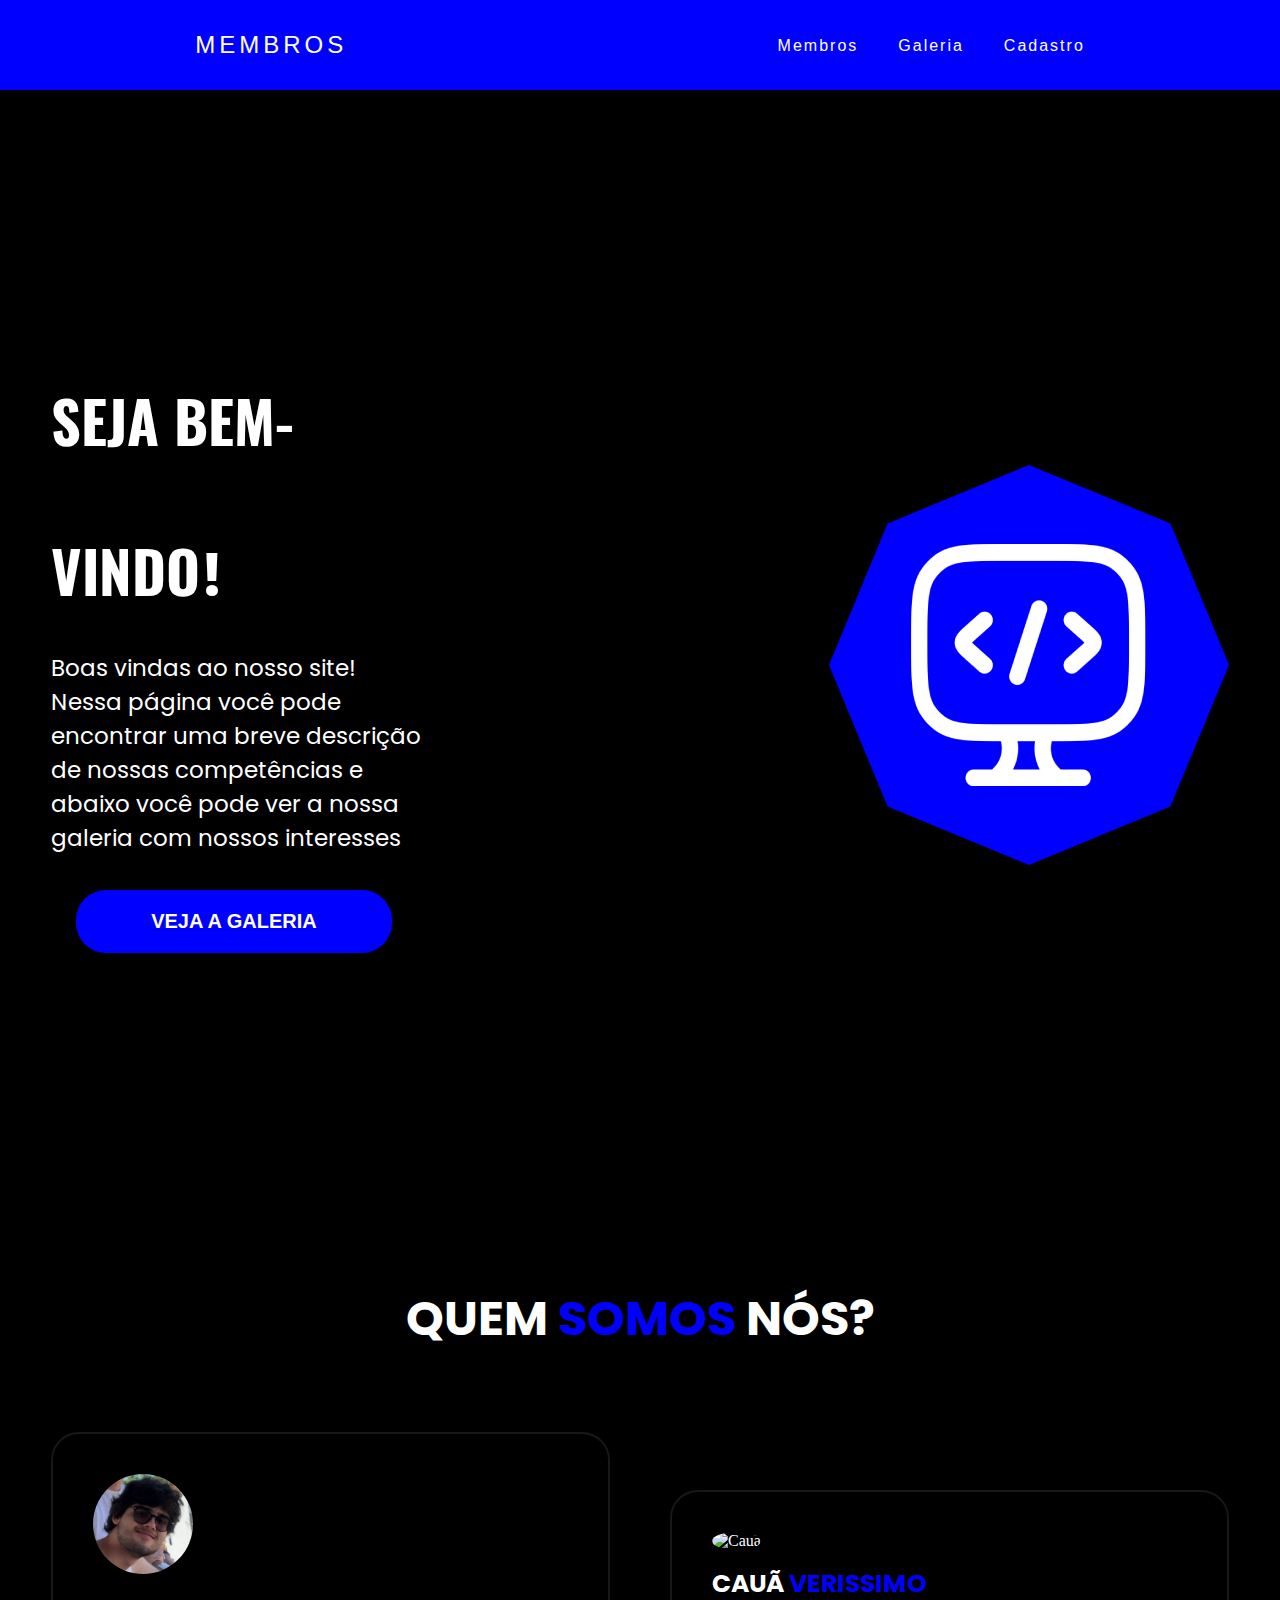
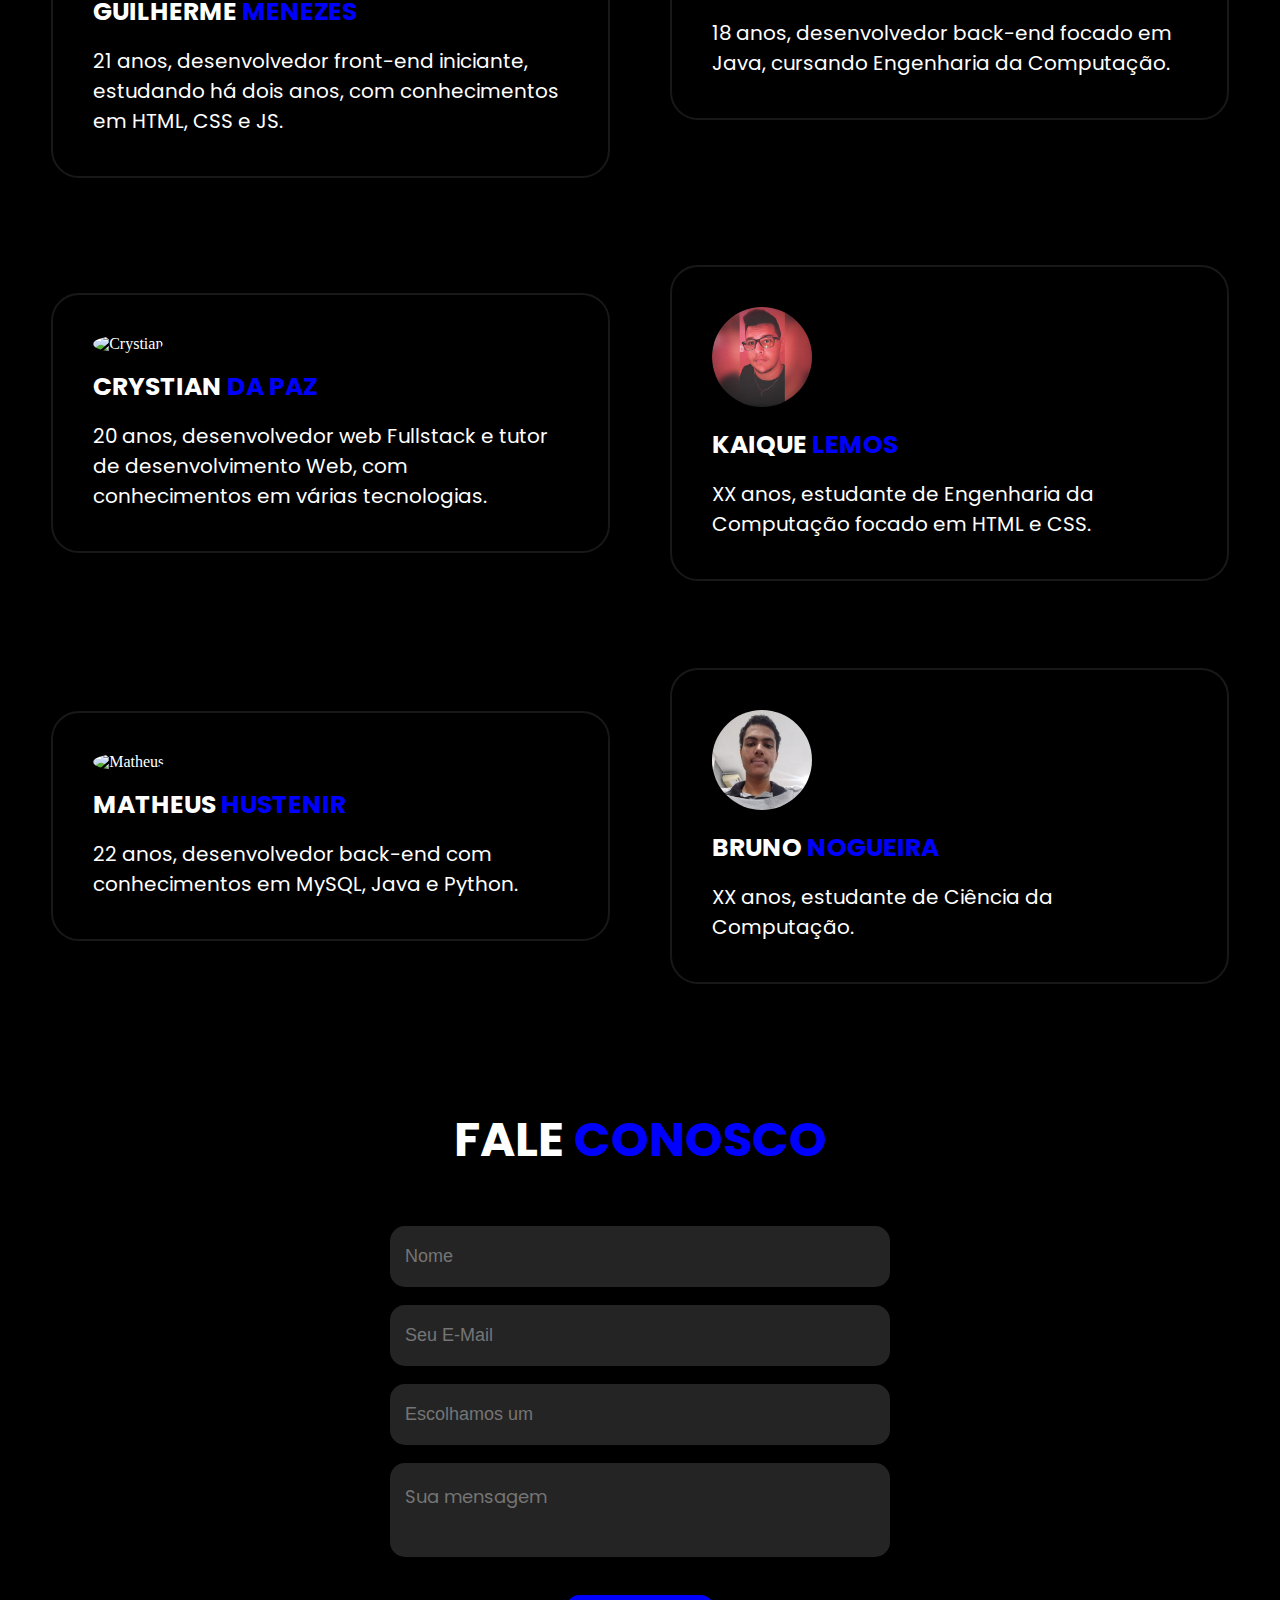
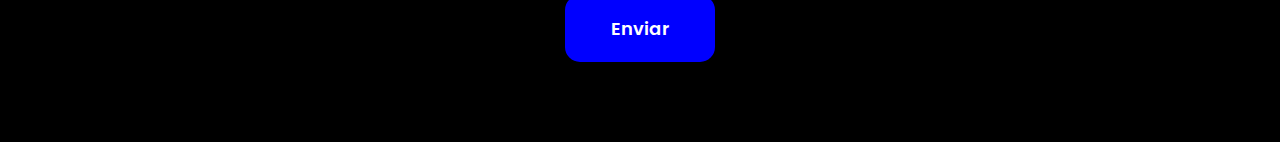
==== commit 4a2318a9: "Corrigindo erro de link das paginas e link das imagens" ====
--- a/index.html
+++ b/index.html
@@ -1,7 +1,7 @@
 <!DOCTYPE html>
 <html lang="pt-br">
-<link rel="stylesheet" href="../Public/CSS/style.css">
-<link rel="stylesheet" href="../Public/CSS/dialog.css">
+<link rel="stylesheet" href="./Public/CSS/style.css">
+<link rel="stylesheet" href="./Public/CSS/dialog.css">
 
 <!-- FONTES GOOGLE-->
 <link rel="preconnect" href="https://fonts.googleapis.com">
@@ -45,13 +45,13 @@
                         <h1>SEJA BEM-VINDO<span>!</span></h1>
                         <p>Boas vindas ao nosso site! Nessa página você pode encontrar uma breve descrição de nossas competências e abaixo você pode ver a nossa galeria com nossos interesses</p>
                         <div class="btn-contato">
-                            <a href="galeria.html">
+                            <a href="./Views/galeria.html">
                                 <button>VEJA A GALERIA</button>
                             </a>
                         </div> <!--btn-contato-->
                     </div><!--txt-topo-->                  
                     <div class="img-topo">
-                        <img src="../img/membros/logo.png" alt="vai ser outra coisa"> 
+                        <img src="./img/Membros/logo.png" alt="vai ser outra coisa"> 
                     </div><!-- img-topo -->
                 </div> <!--flex -->
             </div> <!-- interface -->
@@ -62,37 +62,37 @@
                 <h2 class="titulo">QUEM <span>SOMOS</span> NÓS?</h2>
                 <div class="flex">
                     <div class="pessoas-box findoutmore" data-person="menezes">
-                        <img src="../img/Membros/Menezes.jpeg" alt="Menezes">
+                        <img src="./img/Membros/Menezes.jpeg" alt="Menezes">
                         <h3>GUILHERME <span>MENEZES</span></h3>
                         <p>21 anos, desenvolvedor front-end iniciante, estudando há dois anos, com conhecimentos em HTML, CSS e JS.</p>
                     </div>
 
                     <div class="pessoas-box findoutmore" data-person="caua">
-                        <img src="../img/membros/Cauã.png" alt="Cauã">
+                        <img src="./img/membros/Cauã.png" alt="Cauã">
                         <h3>CAUÃ <span>VERISSIMO</span></h3>
                         <p>18 anos, desenvolvedor back-end focado em Java, cursando Engenharia da Computação.</p>
                     </div>
 
                     <div class="pessoas-box findoutmore" data-person="crystian">
-                        <img src="../img/membros/Crystian.jpg" alt="Crystian">
+                        <img src="./img/membros/Crystian.jpg" alt="Crystian">
                         <h3>CRYSTIAN <span>DA PAZ</span></h3>
                         <p>20 anos, desenvolvedor web Fullstack e tutor de desenvolvimento Web, com conhecimentos em várias tecnologias.</p>
                     </div>
 
                     <div class="pessoas-box findoutmore" data-person="kaique">
-                        <img src="../img/Membros/Kaique.jpeg" alt="Kaique">
+                        <img src="./img/Membros/Kaique.jpeg" alt="Kaique">
                         <h3>KAIQUE <span>LEMOS</span></h3>
                         <p>XX anos, estudante de Engenharia da Computação focado em HTML e CSS.</p>
                     </div>
 
                     <div class="pessoas-box findoutmore" data-person="matheus">
-                        <img src="../img/membros/Matheus.png" alt="Matheus">
+                        <img src="./img/membros/Matheus.png" alt="Matheus">
                         <h3>MATHEUS <span>HUSTENIR</span></h3>
                         <p>22 anos, desenvolvedor back-end com conhecimentos em MySQL, Java e Python.</p>
                     </div>
 
                     <div class="pessoas-box findoutmore" data-person="bruno">
-                        <img src="../img/Membros/Bruno.png" alt="Bruno">
+                        <img src="./img/Membros/Bruno.png" alt="Bruno">
                         <h3>BRUNO <span>NOGUEIRA</span></h3>
                         <p>XX anos, estudante de Ciência da Computação.</p>
                     </div>
@@ -130,7 +130,7 @@
             <p id="curso"></p>
         </div>
     </div>
-    <script src="../Controller/NavBarController.js" defer></script>
-    <script src="../Controller/AboutUsController.js"></script>
+    <script src="./Controller/NavBarController.js" defer></script>
+    <script src="./Controller/AboutUsController.js"></script>
 </body>
 </html>
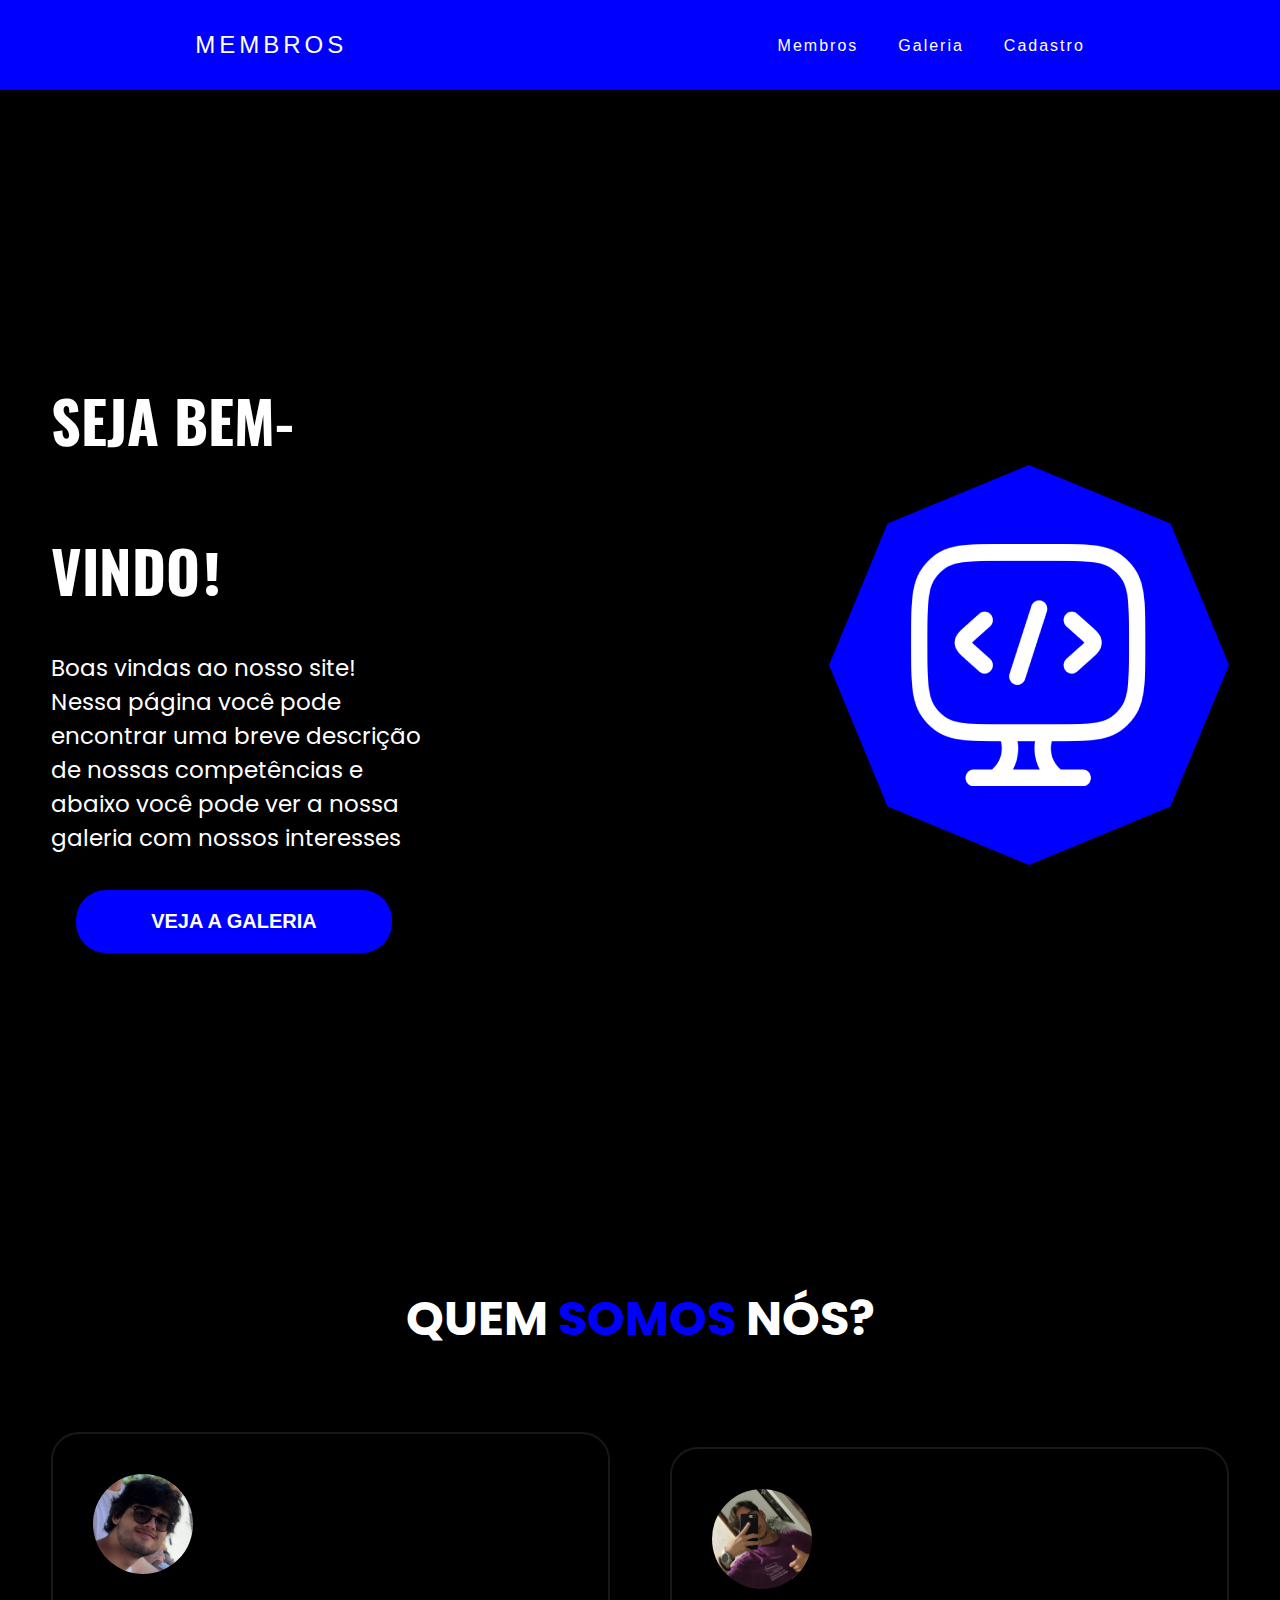
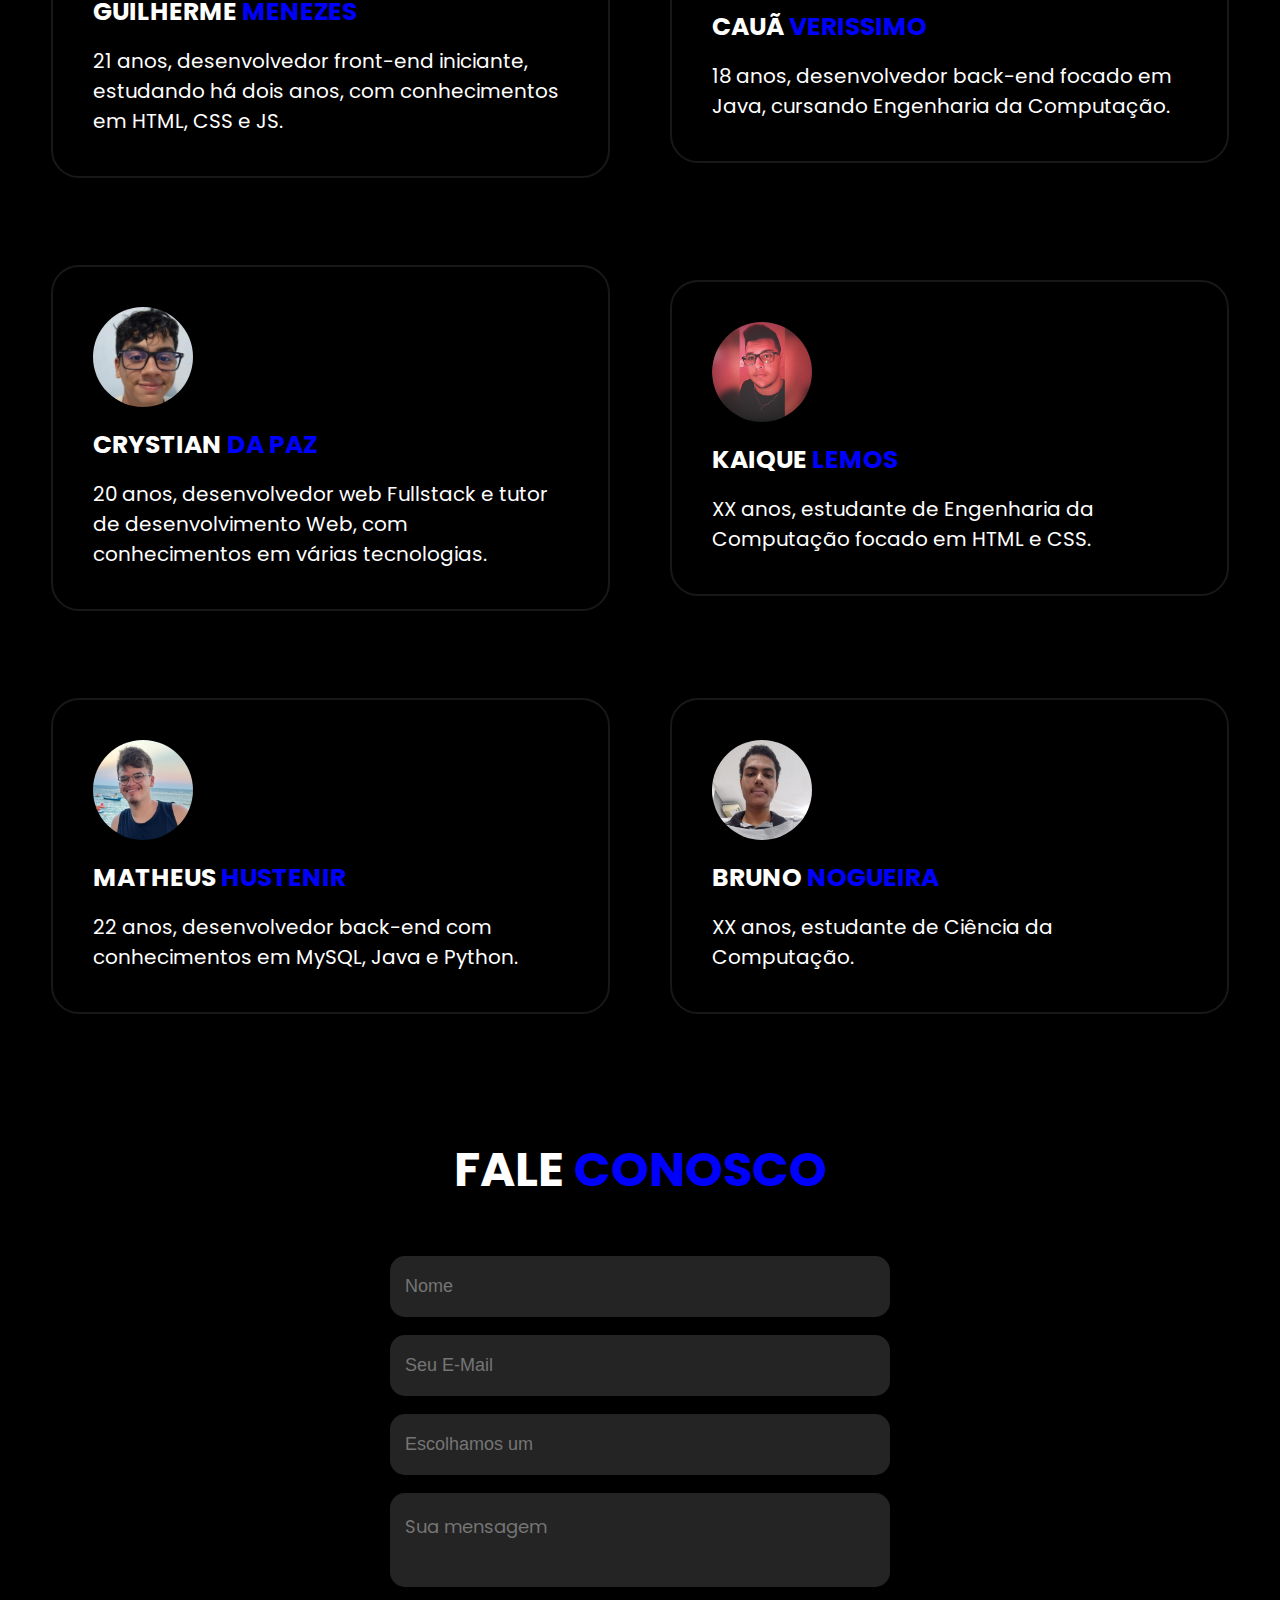
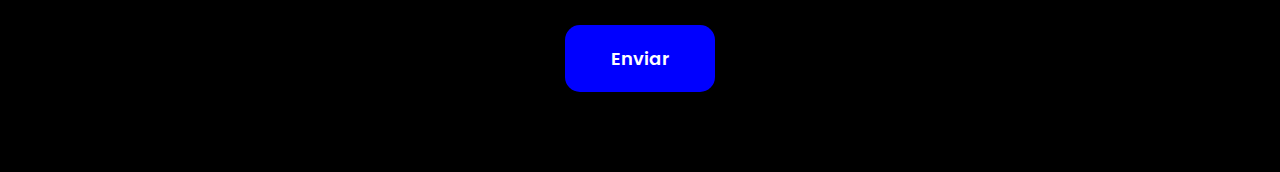
==== commit b8efd21b: "Corrigindo erro de link das paginas e link das imagens" ====
--- a/index.html
+++ b/index.html
@@ -68,13 +68,13 @@
                     </div>
 
                     <div class="pessoas-box findoutmore" data-person="caua">
-                        <img src="./img/membros/Cauã.png" alt="Cauã">
+                        <img src="./img/Membros/Cauã.png" alt="Cauã">
                         <h3>CAUÃ <span>VERISSIMO</span></h3>
                         <p>18 anos, desenvolvedor back-end focado em Java, cursando Engenharia da Computação.</p>
                     </div>
 
                     <div class="pessoas-box findoutmore" data-person="crystian">
-                        <img src="./img/membros/Crystian.jpg" alt="Crystian">
+                        <img src="./img/Membros/Crystian.jpg" alt="Crystian">
                         <h3>CRYSTIAN <span>DA PAZ</span></h3>
                         <p>20 anos, desenvolvedor web Fullstack e tutor de desenvolvimento Web, com conhecimentos em várias tecnologias.</p>
                     </div>
@@ -86,7 +86,7 @@
                     </div>
 
                     <div class="pessoas-box findoutmore" data-person="matheus">
-                        <img src="./img/membros/Matheus.png" alt="Matheus">
+                        <img src="./img/Membros/Matheus.png" alt="Matheus">
                         <h3>MATHEUS <span>HUSTENIR</span></h3>
                         <p>22 anos, desenvolvedor back-end com conhecimentos em MySQL, Java e Python.</p>
                     </div>
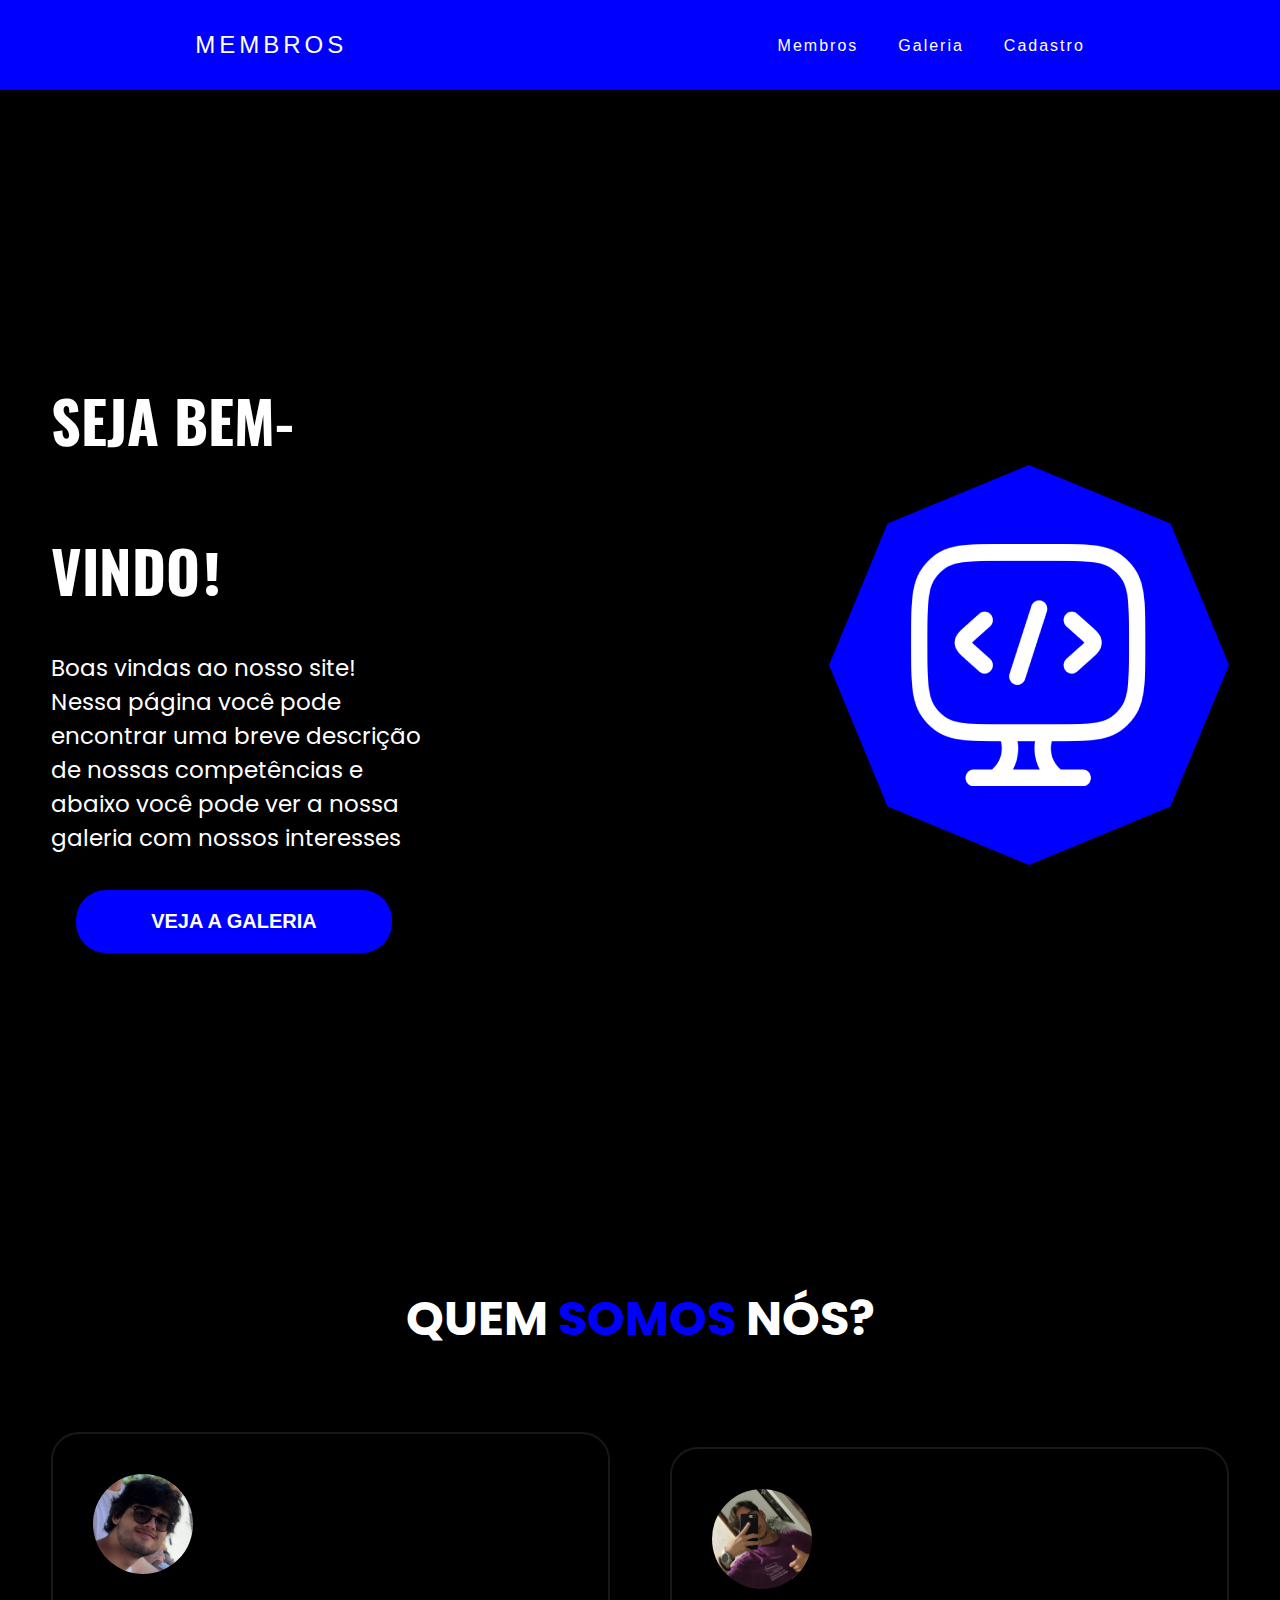
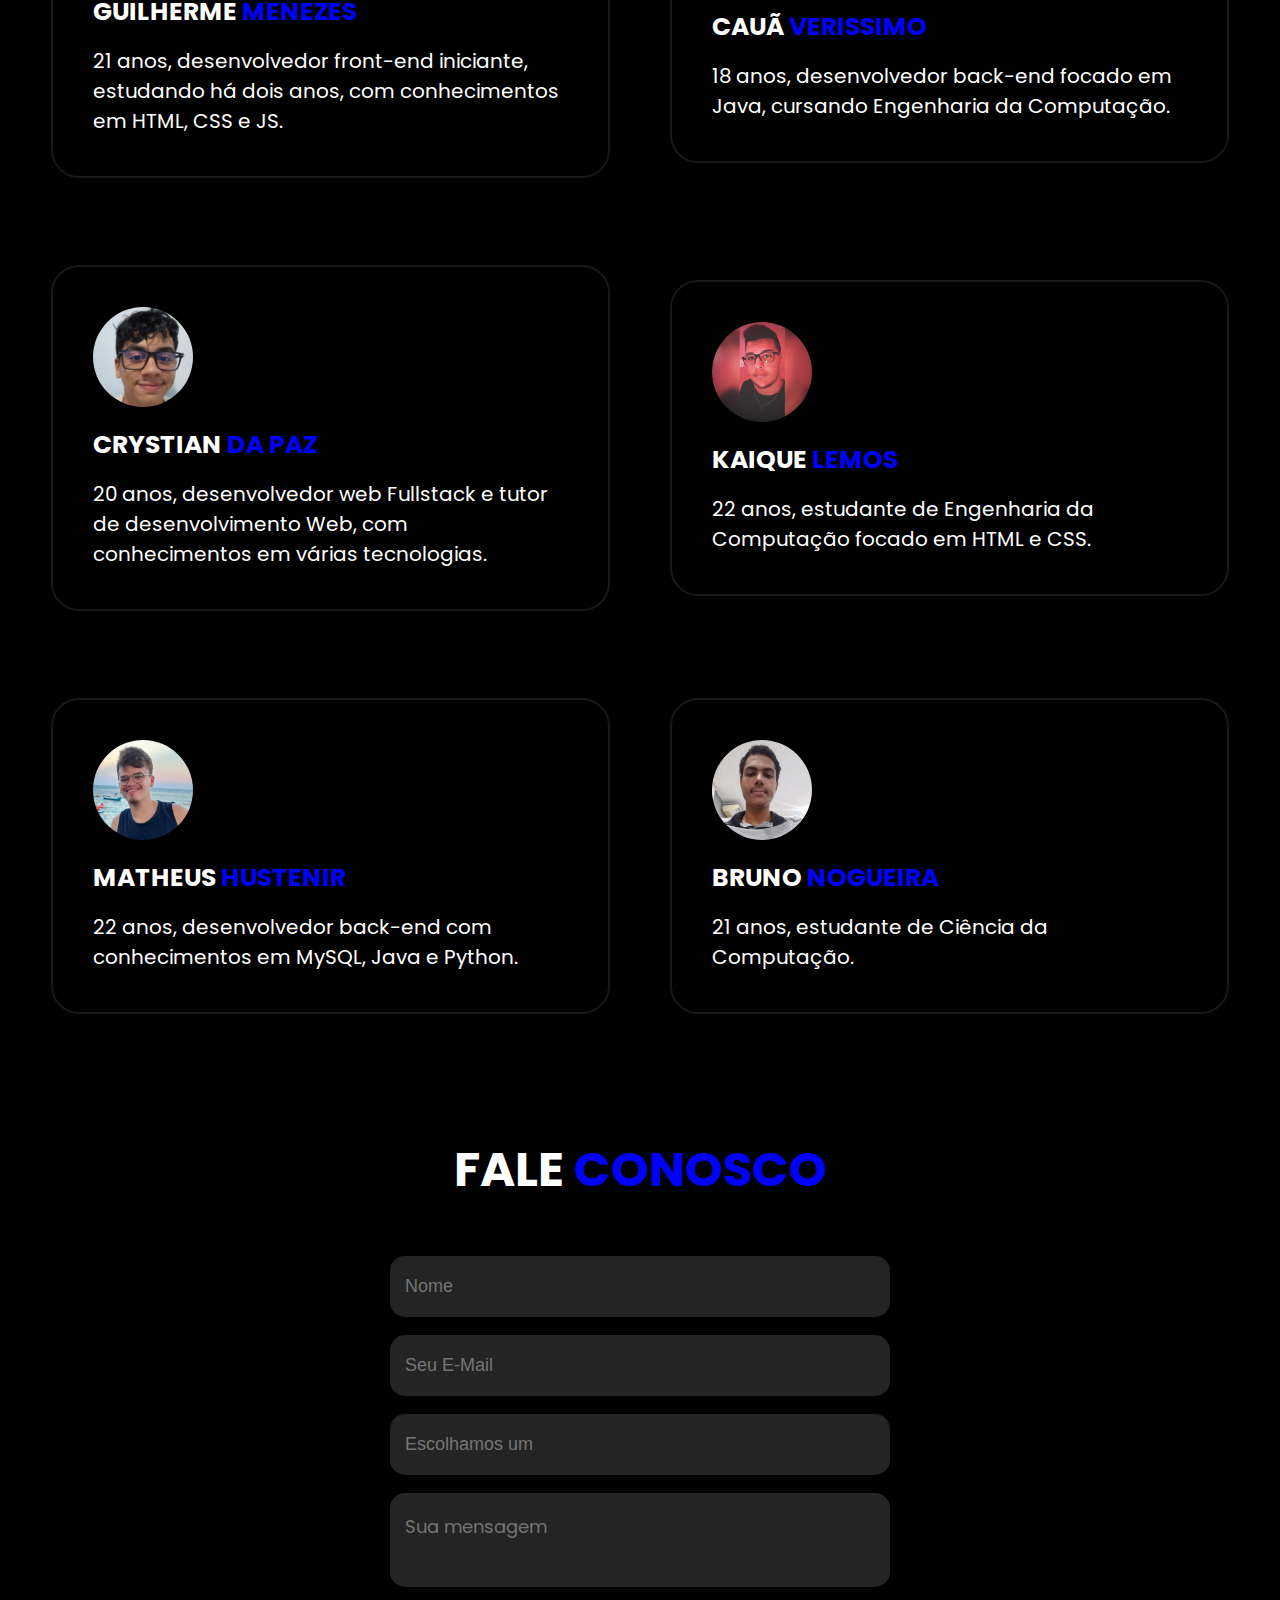
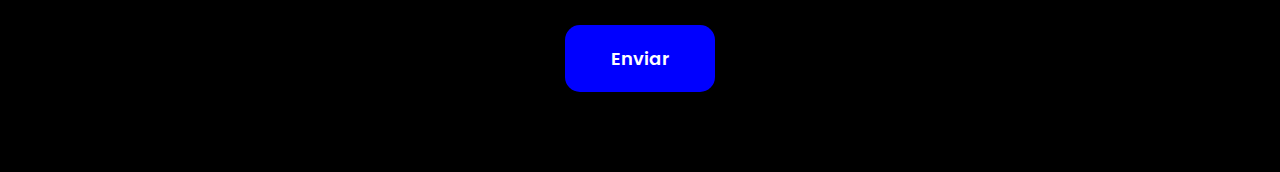
==== commit 9b4d1ed4: "Update textos" ====
--- a/index.html
+++ b/index.html
@@ -82,7 +82,7 @@
                     <div class="pessoas-box findoutmore" data-person="kaique">
                         <img src="./img/Membros/Kaique.jpeg" alt="Kaique">
                         <h3>KAIQUE <span>LEMOS</span></h3>
-                        <p>XX anos, estudante de Engenharia da Computação focado em HTML e CSS.</p>
+                        <p>22 anos, estudante de Engenharia da Computação focado em HTML e CSS.</p>
                     </div>
 
                     <div class="pessoas-box findoutmore" data-person="matheus">
@@ -94,7 +94,7 @@
                     <div class="pessoas-box findoutmore" data-person="bruno">
                         <img src="./img/Membros/Bruno.png" alt="Bruno">
                         <h3>BRUNO <span>NOGUEIRA</span></h3>
-                        <p>XX anos, estudante de Ciência da Computação.</p>
+                        <p>21 anos, estudante de Ciência da Computação.</p>
                     </div>
                 </div>
             </div>
